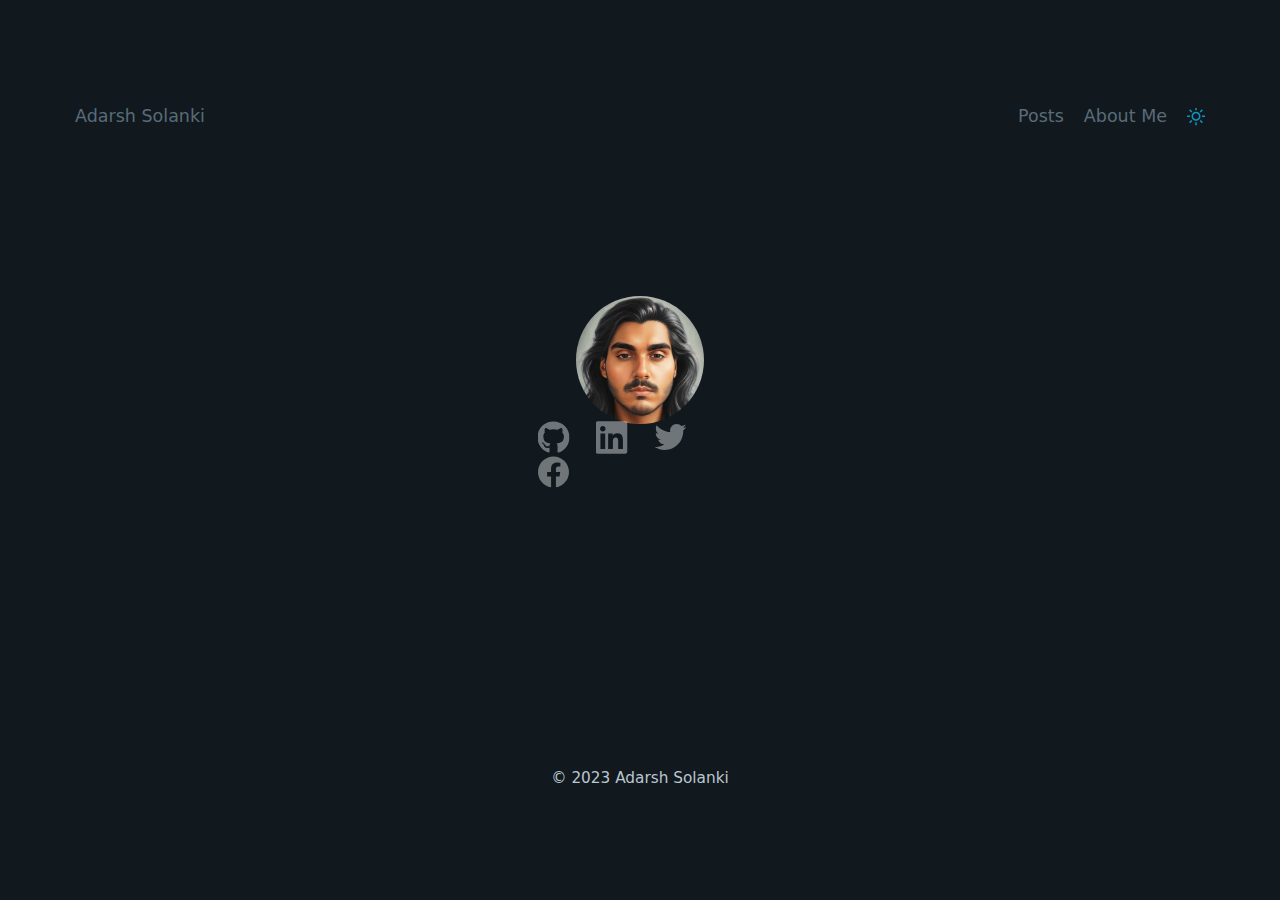
==== index.html @ aa7a4430 "fixed footer" ====
<!DOCTYPE html>
<html lang="en" data-theme="dark">

<head>
  <meta charset="utf-8">
  <meta name="viewport" content="width=device-width, initial-scale=1.0">
  <title>
    Adarsh's Homepage
  </title>
  <meta name="title" content="Adarsh's Homepage">
  <meta name="twitter:card" content="summary">
  </meta>
  <meta name="twitter:title" content="Adarsh's Homepage">
  </meta>
  <link rel="stylesheet" href="css/pico.min.css">

  <style>
    html,
    body {
      height: 100vh;
      margin: 0;
    }

    body > footer {
      position: sticky;
      top: 100vh;
      text-align: center;
    }

    .intro {
      position: absolute;
      top: 40%;
      left: 50%;
      width: 225px;
    }

    .cover {
      transition: transform 0.3s ease-in-out
    }

    .cover:hover {
      transform: translate(-50%, -45%);

    }

    .avatar img {
      width: 128px;
      height: auto;
      transform: translate(-50%, -50%);
      border-radius: 100%;
      border-style: none;
      overflow: clip;
    }

    .social-links {
      transform: translate(-50%, -100%);
      margin: 0 auto;
      border-style: none;
      overflow: clip;
    }

    .social-links a {
      text-decoration: none;
      padding: 10px;
      opacity: 0.4;
      transition: opacity 0.3s ease-in-out;
    }

    .social-links a:hover {
      opacity: 1;
    }
  </style>

</head>

<body>
  <main class="container">

    <!-- nav bar -->
    <nav>

      <ul>
        <li><a href="#" class="secondary"><small>Adarsh Solanki</small></a></li>
      </ul>

      <ul>
        <li><a href="posts.html" class="secondary"><small>Posts</small></a></li>
        <li><a href="#" class="secondary"><small>About Me</small></a></li>
        <li><a href="#" id="toggle-dark" data-tooltip="Toggle Dark"><svg width="18" height="18" viewBox="0 4 24 18"
              preserveAspectRatio="xMidYMid meet" xmlns="http://www.w3.org/2000/svg">
              <path fill-rule="evenodd" clip-rule="evenodd"
                d="M12 16C14.2091 16 16 14.2091 16 12C16 9.79086 14.2091 8 12 8C9.79086 8 8 9.79086 8 12C8 14.2091 9.79086 16 12 16ZM12 18C15.3137 18 18 15.3137 18 12C18 8.68629 15.3137 6 12 6C8.68629 6 6 8.68629 6 12C6 15.3137 8.68629 18 12 18Z"
                fill="currentColor" />
              <path fill-rule="evenodd" clip-rule="evenodd"
                d="M11 0H13V4.06189C12.6724 4.02104 12.3387 4 12 4C11.6613 4 11.3276 4.02104 11 4.06189V0ZM7.0943 5.68018L4.22173 2.80761L2.80752 4.22183L5.6801 7.09441C6.09071 6.56618 6.56608 6.0908 7.0943 5.68018ZM4.06189 11H0V13H4.06189C4.02104 12.6724 4 12.3387 4 12C4 11.6613 4.02104 11.3276 4.06189 11ZM5.6801 16.9056L2.80751 19.7782L4.22173 21.1924L7.0943 18.3198C6.56608 17.9092 6.09071 17.4338 5.6801 16.9056ZM11 19.9381V24H13V19.9381C12.6724 19.979 12.3387 20 12 20C11.6613 20 11.3276 19.979 11 19.9381ZM16.9056 18.3199L19.7781 21.1924L21.1923 19.7782L18.3198 16.9057C17.9092 17.4339 17.4338 17.9093 16.9056 18.3199ZM19.9381 13H24V11H19.9381C19.979 11.3276 20 11.6613 20 12C20 12.3387 19.979 12.6724 19.9381 13ZM18.3198 7.0943L21.1923 4.22183L19.7781 2.80762L16.9056 5.6801C17.4338 6.09071 17.9092 6.56608 18.3198 7.0943Z"
                fill="currentColor" />
            </svg></a></li>
      </ul>

    </nav>


    <div class="intro">
      <div class="avatar">
        <img class="cover" src="img/cover.jpg" alt="Avatar">
      </div>

      <!-- SOCIALS -->
      <div class="social-links">
        <a href="https://github.com/asolanki" target="_blank" rel="me noopener noreffer">
          <img src="img/github.svg" alt="GitHub" width="32" height="32">
        </a>

        <a href="https://linkedin.com/in/adarshsolanki" target="_blank" rel="me noopener noreffer">
          <img src="img/linkedin.svg" alt="LinkedIn" width="32" height="32">
        </a>


        <a href="https://twitter.com/adarshsolanki" target="_blank" rel="me noopener noreffer">
          <img src="img/twitter.svg" alt="Twitter" width="32" height="32">
        </a>

        <a href="https://facebook.com/adarsh.solanki" rel="me noopener noreffer" target="_blank">
          <img src="img/facebook.svg" alt="Facebook" width="32" height="32">
        </a>
      </div>

    </div>


  </main>

  <footer>
    <div class="container">
      <small>
        <p>© 2023 Adarsh Solanki</p>
      </small>
    </div>
  </footer>
</body>

<script>

  // toggle dark mode
  document.getElementById('toggle-dark').addEventListener('click', function () {
    var currentTheme = document.documentElement.getAttribute('data-theme');
    if (currentTheme === 'light') {
      document.documentElement.setAttribute('data-theme', 'dark');
    } else {
      document.documentElement.setAttribute('data-theme', 'light');
    }
  });

</script>

</html>
---- css/pico.min.css ----
@charset "UTF-8";/*!
 * Pico CSS v1.5.10 (https://picocss.com)
 * Copyright 2019-2023 - Licensed under MIT
 */:root{--font-family:system-ui,-apple-system,"Segoe UI","Roboto","Ubuntu","Cantarell","Noto Sans",sans-serif,"Apple Color Emoji","Segoe UI Emoji","Segoe UI Symbol","Noto Color Emoji";--line-height:1.5;--font-weight:400;--font-size:16px;--border-radius:0.25rem;--border-width:1px;--outline-width:3px;--spacing:1rem;--typography-spacing-vertical:1.5rem;--block-spacing-vertical:calc(var(--spacing) * 2);--block-spacing-horizontal:var(--spacing);--grid-spacing-vertical:0;--grid-spacing-horizontal:var(--spacing);--form-element-spacing-vertical:0.75rem;--form-element-spacing-horizontal:1rem;--nav-element-spacing-vertical:1rem;--nav-element-spacing-horizontal:0.5rem;--nav-link-spacing-vertical:0.5rem;--nav-link-spacing-horizontal:0.5rem;--form-label-font-weight:var(--font-weight);--transition:0.2s ease-in-out;--modal-overlay-backdrop-filter:blur(0.25rem)}@media (min-width:576px){:root{--font-size:17px}}@media (min-width:768px){:root{--font-size:18px}}@media (min-width:992px){:root{--font-size:19px}}@media (min-width:1200px){:root{--font-size:20px}}@media (min-width:576px){body>footer,body>header,body>main,section{--block-spacing-vertical:calc(var(--spacing) * 2.5)}}@media (min-width:768px){body>footer,body>header,body>main,section{--block-spacing-vertical:calc(var(--spacing) * 3)}}@media (min-width:992px){body>footer,body>header,body>main,section{--block-spacing-vertical:calc(var(--spacing) * 3.5)}}@media (min-width:1200px){body>footer,body>header,body>main,section{--block-spacing-vertical:calc(var(--spacing) * 4)}}@media (min-width:576px){article{--block-spacing-horizontal:calc(var(--spacing) * 1.25)}}@media (min-width:768px){article{--block-spacing-horizontal:calc(var(--spacing) * 1.5)}}@media (min-width:992px){article{--block-spacing-horizontal:calc(var(--spacing) * 1.75)}}@media (min-width:1200px){article{--block-spacing-horizontal:calc(var(--spacing) * 2)}}dialog>article{--block-spacing-vertical:calc(var(--spacing) * 2);--block-spacing-horizontal:var(--spacing)}@media (min-width:576px){dialog>article{--block-spacing-vertical:calc(var(--spacing) * 2.5);--block-spacing-horizontal:calc(var(--spacing) * 1.25)}}@media (min-width:768px){dialog>article{--block-spacing-vertical:calc(var(--spacing) * 3);--block-spacing-horizontal:calc(var(--spacing) * 1.5)}}a{--text-decoration:none}a.contrast,a.secondary{--text-decoration:underline}small{--font-size:0.875em}h1,h2,h3,h4,h5,h6{--font-weight:700}h1{--font-size:2rem;--typography-spacing-vertical:3rem}h2{--font-size:1.75rem;--typography-spacing-vertical:2.625rem}h3{--font-size:1.5rem;--typography-spacing-vertical:2.25rem}h4{--font-size:1.25rem;--typography-spacing-vertical:1.874rem}h5{--font-size:1.125rem;--typography-spacing-vertical:1.6875rem}[type=checkbox],[type=radio]{--border-width:2px}[type=checkbox][role=switch]{--border-width:3px}tfoot td,tfoot th,thead td,thead th{--border-width:3px}:not(thead,tfoot)>*>td{--font-size:0.875em}code,kbd,pre,samp{--font-family:"Menlo","Consolas","Roboto Mono","Ubuntu Monospace","Noto Mono","Oxygen Mono","Liberation Mono",monospace,"Apple Color Emoji","Segoe UI Emoji","Segoe UI Symbol","Noto Color Emoji"}kbd{--font-weight:bolder}:root:not([data-theme=dark]),[data-theme=light]{--background-color:#fff;--color:hsl(205, 20%, 32%);--h1-color:hsl(205, 30%, 15%);--h2-color:#24333e;--h3-color:hsl(205, 25%, 23%);--h4-color:#374956;--h5-color:hsl(205, 20%, 32%);--h6-color:#4d606d;--muted-color:hsl(205, 10%, 50%);--muted-border-color:hsl(205, 20%, 94%);--primary:hsl(195, 85%, 41%);--primary-hover:hsl(195, 90%, 32%);--primary-focus:rgba(16, 149, 193, 0.125);--primary-inverse:#fff;--secondary:hsl(205, 15%, 41%);--secondary-hover:hsl(205, 20%, 32%);--secondary-focus:rgba(89, 107, 120, 0.125);--secondary-inverse:#fff;--contrast:hsl(205, 30%, 15%);--contrast-hover:#000;--contrast-focus:rgba(89, 107, 120, 0.125);--contrast-inverse:#fff;--mark-background-color:#fff2ca;--mark-color:#543a26;--ins-color:#388e3c;--del-color:#c62828;--blockquote-border-color:var(--muted-border-color);--blockquote-footer-color:var(--muted-color);--button-box-shadow:0 0 0 rgba(0, 0, 0, 0);--button-hover-box-shadow:0 0 0 rgba(0, 0, 0, 0);--form-element-background-color:transparent;--form-element-border-color:hsl(205, 14%, 68%);--form-element-color:var(--color);--form-element-placeholder-color:var(--muted-color);--form-element-active-background-color:transparent;--form-element-active-border-color:var(--primary);--form-element-focus-color:var(--primary-focus);--form-element-disabled-background-color:hsl(205, 18%, 86%);--form-element-disabled-border-color:hsl(205, 14%, 68%);--form-element-disabled-opacity:0.5;--form-element-invalid-border-color:#c62828;--form-element-invalid-active-border-color:#d32f2f;--form-element-invalid-focus-color:rgba(211, 47, 47, 0.125);--form-element-valid-border-color:#388e3c;--form-element-valid-active-border-color:#43a047;--form-element-valid-focus-color:rgba(67, 160, 71, 0.125);--switch-background-color:hsl(205, 16%, 77%);--switch-color:var(--primary-inverse);--switch-checked-background-color:var(--primary);--range-border-color:hsl(205, 18%, 86%);--range-active-border-color:hsl(205, 16%, 77%);--range-thumb-border-color:var(--background-color);--range-thumb-color:var(--secondary);--range-thumb-hover-color:var(--secondary-hover);--range-thumb-active-color:var(--primary);--table-border-color:var(--muted-border-color);--table-row-stripped-background-color:#f6f8f9;--code-background-color:hsl(205, 20%, 94%);--code-color:var(--muted-color);--code-kbd-background-color:var(--contrast);--code-kbd-color:var(--contrast-inverse);--code-tag-color:hsl(330, 40%, 50%);--code-property-color:hsl(185, 40%, 40%);--code-value-color:hsl(40, 20%, 50%);--code-comment-color:hsl(205, 14%, 68%);--accordion-border-color:var(--muted-border-color);--accordion-close-summary-color:var(--color);--accordion-open-summary-color:var(--muted-color);--card-background-color:var(--background-color);--card-border-color:var(--muted-border-color);--card-box-shadow:0.0145rem 0.029rem 0.174rem rgba(27, 40, 50, 0.01698),0.0335rem 0.067rem 0.402rem rgba(27, 40, 50, 0.024),0.0625rem 0.125rem 0.75rem rgba(27, 40, 50, 0.03),0.1125rem 0.225rem 1.35rem rgba(27, 40, 50, 0.036),0.2085rem 0.417rem 2.502rem rgba(27, 40, 50, 0.04302),0.5rem 1rem 6rem rgba(27, 40, 50, 0.06),0 0 0 0.0625rem rgba(27, 40, 50, 0.015);--card-sectionning-background-color:#fbfbfc;--dropdown-background-color:#fbfbfc;--dropdown-border-color:#e1e6eb;--dropdown-box-shadow:var(--card-box-shadow);--dropdown-color:var(--color);--dropdown-hover-background-color:hsl(205, 20%, 94%);--modal-overlay-background-color:rgba(213, 220, 226, 0.7);--progress-background-color:hsl(205, 18%, 86%);--progress-color:var(--primary);--loading-spinner-opacity:0.5;--tooltip-background-color:var(--contrast);--tooltip-color:var(--contrast-inverse);--icon-checkbox:url("data:image/svg+xml,%3Csvg xmlns='http://www.w3.org/2000/svg' width='24' height='24' viewBox='0 0 24 24' fill='none' stroke='rgb(255, 255, 255)' stroke-width='4' stroke-linecap='round' stroke-linejoin='round'%3E%3Cpolyline points='20 6 9 17 4 12'%3E%3C/polyline%3E%3C/svg%3E");--icon-chevron:url("data:image/svg+xml,%3Csvg xmlns='http://www.w3.org/2000/svg' width='24' height='24' viewBox='0 0 24 24' fill='none' stroke='rgb(65, 84, 98)' stroke-width='2' stroke-linecap='round' stroke-linejoin='round'%3E%3Cpolyline points='6 9 12 15 18 9'%3E%3C/polyline%3E%3C/svg%3E");--icon-chevron-button:url("data:image/svg+xml,%3Csvg xmlns='http://www.w3.org/2000/svg' width='24' height='24' viewBox='0 0 24 24' fill='none' stroke='rgb(255, 255, 255)' stroke-width='2' stroke-linecap='round' stroke-linejoin='round'%3E%3Cpolyline points='6 9 12 15 18 9'%3E%3C/polyline%3E%3C/svg%3E");--icon-chevron-button-inverse:url("data:image/svg+xml,%3Csvg xmlns='http://www.w3.org/2000/svg' width='24' height='24' viewBox='0 0 24 24' fill='none' stroke='rgb(255, 255, 255)' stroke-width='2' stroke-linecap='round' stroke-linejoin='round'%3E%3Cpolyline points='6 9 12 15 18 9'%3E%3C/polyline%3E%3C/svg%3E");--icon-close:url("data:image/svg+xml,%3Csvg xmlns='http://www.w3.org/2000/svg' width='24' height='24' viewBox='0 0 24 24' fill='none' stroke='rgb(115, 130, 140)' stroke-width='4' stroke-linecap='round' stroke-linejoin='round'%3E%3Cline x1='18' y1='6' x2='6' y2='18'%3E%3C/line%3E%3Cline x1='6' y1='6' x2='18' y2='18'%3E%3C/line%3E%3C/svg%3E");--icon-date:url("data:image/svg+xml,%3Csvg xmlns='http://www.w3.org/2000/svg' width='24' height='24' viewBox='0 0 24 24' fill='none' stroke='rgb(65, 84, 98)' stroke-width='2' stroke-linecap='round' stroke-linejoin='round'%3E%3Crect x='3' y='4' width='18' height='18' rx='2' ry='2'%3E%3C/rect%3E%3Cline x1='16' y1='2' x2='16' y2='6'%3E%3C/line%3E%3Cline x1='8' y1='2' x2='8' y2='6'%3E%3C/line%3E%3Cline x1='3' y1='10' x2='21' y2='10'%3E%3C/line%3E%3C/svg%3E");--icon-invalid:url("data:image/svg+xml,%3Csvg xmlns='http://www.w3.org/2000/svg' width='24' height='24' viewBox='0 0 24 24' fill='none' stroke='rgb(198, 40, 40)' stroke-width='2' stroke-linecap='round' stroke-linejoin='round'%3E%3Ccircle cx='12' cy='12' r='10'%3E%3C/circle%3E%3Cline x1='12' y1='8' x2='12' y2='12'%3E%3C/line%3E%3Cline x1='12' y1='16' x2='12.01' y2='16'%3E%3C/line%3E%3C/svg%3E");--icon-minus:url("data:image/svg+xml,%3Csvg xmlns='http://www.w3.org/2000/svg' width='24' height='24' viewBox='0 0 24 24' fill='none' stroke='rgb(255, 255, 255)' stroke-width='4' stroke-linecap='round' stroke-linejoin='round'%3E%3Cline x1='5' y1='12' x2='19' y2='12'%3E%3C/line%3E%3C/svg%3E");--icon-search:url("data:image/svg+xml,%3Csvg xmlns='http://www.w3.org/2000/svg' width='24' height='24' viewBox='0 0 24 24' fill='none' stroke='rgb(65, 84, 98)' stroke-width='2' stroke-linecap='round' stroke-linejoin='round'%3E%3Ccircle cx='11' cy='11' r='8'%3E%3C/circle%3E%3Cline x1='21' y1='21' x2='16.65' y2='16.65'%3E%3C/line%3E%3C/svg%3E");--icon-time:url("data:image/svg+xml,%3Csvg xmlns='http://www.w3.org/2000/svg' width='24' height='24' viewBox='0 0 24 24' fill='none' stroke='rgb(65, 84, 98)' stroke-width='2' stroke-linecap='round' stroke-linejoin='round'%3E%3Ccircle cx='12' cy='12' r='10'%3E%3C/circle%3E%3Cpolyline points='12 6 12 12 16 14'%3E%3C/polyline%3E%3C/svg%3E");--icon-valid:url("data:image/svg+xml,%3Csvg xmlns='http://www.w3.org/2000/svg' width='24' height='24' viewBox='0 0 24 24' fill='none' stroke='rgb(56, 142, 60)' stroke-width='3' stroke-linecap='round' stroke-linejoin='round'%3E%3Cpolyline points='20 6 9 17 4 12'%3E%3C/polyline%3E%3C/svg%3E");color-scheme:light}@media only screen and (prefers-color-scheme:dark){:root:not([data-theme]){--background-color:#11191f;--color:hsl(205, 16%, 77%);--h1-color:hsl(205, 20%, 94%);--h2-color:#e1e6eb;--h3-color:hsl(205, 18%, 86%);--h4-color:#c8d1d8;--h5-color:hsl(205, 16%, 77%);--h6-color:#afbbc4;--muted-color:hsl(205, 10%, 50%);--muted-border-color:#1f2d38;--primary:hsl(195, 85%, 41%);--primary-hover:hsl(195, 80%, 50%);--primary-focus:rgba(16, 149, 193, 0.25);--primary-inverse:#fff;--secondary:hsl(205, 15%, 41%);--secondary-hover:hsl(205, 10%, 50%);--secondary-focus:rgba(115, 130, 140, 0.25);--secondary-inverse:#fff;--contrast:hsl(205, 20%, 94%);--contrast-hover:#fff;--contrast-focus:rgba(115, 130, 140, 0.25);--contrast-inverse:#000;--mark-background-color:#d1c284;--mark-color:#11191f;--ins-color:#388e3c;--del-color:#c62828;--blockquote-border-color:var(--muted-border-color);--blockquote-footer-color:var(--muted-color);--button-box-shadow:0 0 0 rgba(0, 0, 0, 0);--button-hover-box-shadow:0 0 0 rgba(0, 0, 0, 0);--form-element-background-color:#11191f;--form-element-border-color:#374956;--form-element-color:var(--color);--form-element-placeholder-color:var(--muted-color);--form-element-active-background-color:var(--form-element-background-color);--form-element-active-border-color:var(--primary);--form-element-focus-color:var(--primary-focus);--form-element-disabled-background-color:hsl(205, 25%, 23%);--form-element-disabled-border-color:hsl(205, 20%, 32%);--form-element-disabled-opacity:0.5;--form-element-invalid-border-color:#b71c1c;--form-element-invalid-active-border-color:#c62828;--form-element-invalid-focus-color:rgba(198, 40, 40, 0.25);--form-element-valid-border-color:#2e7d32;--form-element-valid-active-border-color:#388e3c;--form-element-valid-focus-color:rgba(56, 142, 60, 0.25);--switch-background-color:#374956;--switch-color:var(--primary-inverse);--switch-checked-background-color:var(--primary);--range-border-color:#24333e;--range-active-border-color:hsl(205, 25%, 23%);--range-thumb-border-color:var(--background-color);--range-thumb-color:var(--secondary);--range-thumb-hover-color:var(--secondary-hover);--range-thumb-active-color:var(--primary);--table-border-color:var(--muted-border-color);--table-row-stripped-background-color:rgba(115, 130, 140, 0.05);--code-background-color:#18232c;--code-color:var(--muted-color);--code-kbd-background-color:var(--contrast);--code-kbd-color:var(--contrast-inverse);--code-tag-color:hsl(330, 30%, 50%);--code-property-color:hsl(185, 30%, 50%);--code-value-color:hsl(40, 10%, 50%);--code-comment-color:#4d606d;--accordion-border-color:var(--muted-border-color);--accordion-active-summary-color:var(--primary);--accordion-close-summary-color:var(--color);--accordion-open-summary-color:var(--muted-color);--card-background-color:#141e26;--card-border-color:var(--card-background-color);--card-box-shadow:0.0145rem 0.029rem 0.174rem rgba(0, 0, 0, 0.01698),0.0335rem 0.067rem 0.402rem rgba(0, 0, 0, 0.024),0.0625rem 0.125rem 0.75rem rgba(0, 0, 0, 0.03),0.1125rem 0.225rem 1.35rem rgba(0, 0, 0, 0.036),0.2085rem 0.417rem 2.502rem rgba(0, 0, 0, 0.04302),0.5rem 1rem 6rem rgba(0, 0, 0, 0.06),0 0 0 0.0625rem rgba(0, 0, 0, 0.015);--card-sectionning-background-color:#18232c;--dropdown-background-color:hsl(205, 30%, 15%);--dropdown-border-color:#24333e;--dropdown-box-shadow:var(--card-box-shadow);--dropdown-color:var(--color);--dropdown-hover-background-color:rgba(36, 51, 62, 0.75);--modal-overlay-background-color:rgba(36, 51, 62, 0.8);--progress-background-color:#24333e;--progress-color:var(--primary);--loading-spinner-opacity:0.5;--tooltip-background-color:var(--contrast);--tooltip-color:var(--contrast-inverse);--icon-checkbox:url("data:image/svg+xml,%3Csvg xmlns='http://www.w3.org/2000/svg' width='24' height='24' viewBox='0 0 24 24' fill='none' stroke='rgb(255, 255, 255)' stroke-width='4' stroke-linecap='round' stroke-linejoin='round'%3E%3Cpolyline points='20 6 9 17 4 12'%3E%3C/polyline%3E%3C/svg%3E");--icon-chevron:url("data:image/svg+xml,%3Csvg xmlns='http://www.w3.org/2000/svg' width='24' height='24' viewBox='0 0 24 24' fill='none' stroke='rgb(162, 175, 185)' stroke-width='2' stroke-linecap='round' stroke-linejoin='round'%3E%3Cpolyline points='6 9 12 15 18 9'%3E%3C/polyline%3E%3C/svg%3E");--icon-chevron-button:url("data:image/svg+xml,%3Csvg xmlns='http://www.w3.org/2000/svg' width='24' height='24' viewBox='0 0 24 24' fill='none' stroke='rgb(255, 255, 255)' stroke-width='2' stroke-linecap='round' stroke-linejoin='round'%3E%3Cpolyline points='6 9 12 15 18 9'%3E%3C/polyline%3E%3C/svg%3E");--icon-chevron-button-inverse:url("data:image/svg+xml,%3Csvg xmlns='http://www.w3.org/2000/svg' width='24' height='24' viewBox='0 0 24 24' fill='none' stroke='rgb(0, 0, 0)' stroke-width='2' stroke-linecap='round' stroke-linejoin='round'%3E%3Cpolyline points='6 9 12 15 18 9'%3E%3C/polyline%3E%3C/svg%3E");--icon-close:url("data:image/svg+xml,%3Csvg xmlns='http://www.w3.org/2000/svg' width='24' height='24' viewBox='0 0 24 24' fill='none' stroke='rgb(115, 130, 140)' stroke-width='4' stroke-linecap='round' stroke-linejoin='round'%3E%3Cline x1='18' y1='6' x2='6' y2='18'%3E%3C/line%3E%3Cline x1='6' y1='6' x2='18' y2='18'%3E%3C/line%3E%3C/svg%3E");--icon-date:url("data:image/svg+xml,%3Csvg xmlns='http://www.w3.org/2000/svg' width='24' height='24' viewBox='0 0 24 24' fill='none' stroke='rgb(162, 175, 185)' stroke-width='2' stroke-linecap='round' stroke-linejoin='round'%3E%3Crect x='3' y='4' width='18' height='18' rx='2' ry='2'%3E%3C/rect%3E%3Cline x1='16' y1='2' x2='16' y2='6'%3E%3C/line%3E%3Cline x1='8' y1='2' x2='8' y2='6'%3E%3C/line%3E%3Cline x1='3' y1='10' x2='21' y2='10'%3E%3C/line%3E%3C/svg%3E");--icon-invalid:url("data:image/svg+xml,%3Csvg xmlns='http://www.w3.org/2000/svg' width='24' height='24' viewBox='0 0 24 24' fill='none' stroke='rgb(183, 28, 28)' stroke-width='2' stroke-linecap='round' stroke-linejoin='round'%3E%3Ccircle cx='12' cy='12' r='10'%3E%3C/circle%3E%3Cline x1='12' y1='8' x2='12' y2='12'%3E%3C/line%3E%3Cline x1='12' y1='16' x2='12.01' y2='16'%3E%3C/line%3E%3C/svg%3E");--icon-minus:url("data:image/svg+xml,%3Csvg xmlns='http://www.w3.org/2000/svg' width='24' height='24' viewBox='0 0 24 24' fill='none' stroke='rgb(255, 255, 255)' stroke-width='4' stroke-linecap='round' stroke-linejoin='round'%3E%3Cline x1='5' y1='12' x2='19' y2='12'%3E%3C/line%3E%3C/svg%3E");--icon-search:url("data:image/svg+xml,%3Csvg xmlns='http://www.w3.org/2000/svg' width='24' height='24' viewBox='0 0 24 24' fill='none' stroke='rgb(162, 175, 185)' stroke-width='2' stroke-linecap='round' stroke-linejoin='round'%3E%3Ccircle cx='11' cy='11' r='8'%3E%3C/circle%3E%3Cline x1='21' y1='21' x2='16.65' y2='16.65'%3E%3C/line%3E%3C/svg%3E");--icon-time:url("data:image/svg+xml,%3Csvg xmlns='http://www.w3.org/2000/svg' width='24' height='24' viewBox='0 0 24 24' fill='none' stroke='rgb(162, 175, 185)' stroke-width='2' stroke-linecap='round' stroke-linejoin='round'%3E%3Ccircle cx='12' cy='12' r='10'%3E%3C/circle%3E%3Cpolyline points='12 6 12 12 16 14'%3E%3C/polyline%3E%3C/svg%3E");--icon-valid:url("data:image/svg+xml,%3Csvg xmlns='http://www.w3.org/2000/svg' width='24' height='24' viewBox='0 0 24 24' fill='none' stroke='rgb(46, 125, 50)' stroke-width='3' stroke-linecap='round' stroke-linejoin='round'%3E%3Cpolyline points='20 6 9 17 4 12'%3E%3C/polyline%3E%3C/svg%3E");color-scheme:dark}}[data-theme=dark]{--background-color:#11191f;--color:hsl(205, 16%, 77%);--h1-color:hsl(205, 20%, 94%);--h2-color:#e1e6eb;--h3-color:hsl(205, 18%, 86%);--h4-color:#c8d1d8;--h5-color:hsl(205, 16%, 77%);--h6-color:#afbbc4;--muted-color:hsl(205, 10%, 50%);--muted-border-color:#1f2d38;--primary:hsl(195, 85%, 41%);--primary-hover:hsl(195, 80%, 50%);--primary-focus:rgba(16, 149, 193, 0.25);--primary-inverse:#fff;--secondary:hsl(205, 15%, 41%);--secondary-hover:hsl(205, 10%, 50%);--secondary-focus:rgba(115, 130, 140, 0.25);--secondary-inverse:#fff;--contrast:hsl(205, 20%, 94%);--contrast-hover:#fff;--contrast-focus:rgba(115, 130, 140, 0.25);--contrast-inverse:#000;--mark-background-color:#d1c284;--mark-color:#11191f;--ins-color:#388e3c;--del-color:#c62828;--blockquote-border-color:var(--muted-border-color);--blockquote-footer-color:var(--muted-color);--button-box-shadow:0 0 0 rgba(0, 0, 0, 0);--button-hover-box-shadow:0 0 0 rgba(0, 0, 0, 0);--form-element-background-color:#11191f;--form-element-border-color:#374956;--form-element-color:var(--color);--form-element-placeholder-color:var(--muted-color);--form-element-active-background-color:var(--form-element-background-color);--form-element-active-border-color:var(--primary);--form-element-focus-color:var(--primary-focus);--form-element-disabled-background-color:hsl(205, 25%, 23%);--form-element-disabled-border-color:hsl(205, 20%, 32%);--form-element-disabled-opacity:0.5;--form-element-invalid-border-color:#b71c1c;--form-element-invalid-active-border-color:#c62828;--form-element-invalid-focus-color:rgba(198, 40, 40, 0.25);--form-element-valid-border-color:#2e7d32;--form-element-valid-active-border-color:#388e3c;--form-element-valid-focus-color:rgba(56, 142, 60, 0.25);--switch-background-color:#374956;--switch-color:var(--primary-inverse);--switch-checked-background-color:var(--primary);--range-border-color:#24333e;--range-active-border-color:hsl(205, 25%, 23%);--range-thumb-border-color:var(--background-color);--range-thumb-color:var(--secondary);--range-thumb-hover-color:var(--secondary-hover);--range-thumb-active-color:var(--primary);--table-border-color:var(--muted-border-color);--table-row-stripped-background-color:rgba(115, 130, 140, 0.05);--code-background-color:#18232c;--code-color:var(--muted-color);--code-kbd-background-color:var(--contrast);--code-kbd-color:var(--contrast-inverse);--code-tag-color:hsl(330, 30%, 50%);--code-property-color:hsl(185, 30%, 50%);--code-value-color:hsl(40, 10%, 50%);--code-comment-color:#4d606d;--accordion-border-color:var(--muted-border-color);--accordion-active-summary-color:var(--primary);--accordion-close-summary-color:var(--color);--accordion-open-summary-color:var(--muted-color);--card-background-color:#141e26;--card-border-color:var(--card-background-color);--card-box-shadow:0.0145rem 0.029rem 0.174rem rgba(0, 0, 0, 0.01698),0.0335rem 0.067rem 0.402rem rgba(0, 0, 0, 0.024),0.0625rem 0.125rem 0.75rem rgba(0, 0, 0, 0.03),0.1125rem 0.225rem 1.35rem rgba(0, 0, 0, 0.036),0.2085rem 0.417rem 2.502rem rgba(0, 0, 0, 0.04302),0.5rem 1rem 6rem rgba(0, 0, 0, 0.06),0 0 0 0.0625rem rgba(0, 0, 0, 0.015);--card-sectionning-background-color:#18232c;--dropdown-background-color:hsl(205, 30%, 15%);--dropdown-border-color:#24333e;--dropdown-box-shadow:var(--card-box-shadow);--dropdown-color:var(--color);--dropdown-hover-background-color:rgba(36, 51, 62, 0.75);--modal-overlay-background-color:rgba(36, 51, 62, 0.8);--progress-background-color:#24333e;--progress-color:var(--primary);--loading-spinner-opacity:0.5;--tooltip-background-color:var(--contrast);--tooltip-color:var(--contrast-inverse);--icon-checkbox:url("data:image/svg+xml,%3Csvg xmlns='http://www.w3.org/2000/svg' width='24' height='24' viewBox='0 0 24 24' fill='none' stroke='rgb(255, 255, 255)' stroke-width='4' stroke-linecap='round' stroke-linejoin='round'%3E%3Cpolyline points='20 6 9 17 4 12'%3E%3C/polyline%3E%3C/svg%3E");--icon-chevron:url("data:image/svg+xml,%3Csvg xmlns='http://www.w3.org/2000/svg' width='24' height='24' viewBox='0 0 24 24' fill='none' stroke='rgb(162, 175, 185)' stroke-width='2' stroke-linecap='round' stroke-linejoin='round'%3E%3Cpolyline points='6 9 12 15 18 9'%3E%3C/polyline%3E%3C/svg%3E");--icon-chevron-button:url("data:image/svg+xml,%3Csvg xmlns='http://www.w3.org/2000/svg' width='24' height='24' viewBox='0 0 24 24' fill='none' stroke='rgb(255, 255, 255)' stroke-width='2' stroke-linecap='round' stroke-linejoin='round'%3E%3Cpolyline points='6 9 12 15 18 9'%3E%3C/polyline%3E%3C/svg%3E");--icon-chevron-button-inverse:url("data:image/svg+xml,%3Csvg xmlns='http://www.w3.org/2000/svg' width='24' height='24' viewBox='0 0 24 24' fill='none' stroke='rgb(0, 0, 0)' stroke-width='2' stroke-linecap='round' stroke-linejoin='round'%3E%3Cpolyline points='6 9 12 15 18 9'%3E%3C/polyline%3E%3C/svg%3E");--icon-close:url("data:image/svg+xml,%3Csvg xmlns='http://www.w3.org/2000/svg' width='24' height='24' viewBox='0 0 24 24' fill='none' stroke='rgb(115, 130, 140)' stroke-width='4' stroke-linecap='round' stroke-linejoin='round'%3E%3Cline x1='18' y1='6' x2='6' y2='18'%3E%3C/line%3E%3Cline x1='6' y1='6' x2='18' y2='18'%3E%3C/line%3E%3C/svg%3E");--icon-date:url("data:image/svg+xml,%3Csvg xmlns='http://www.w3.org/2000/svg' width='24' height='24' viewBox='0 0 24 24' fill='none' stroke='rgb(162, 175, 185)' stroke-width='2' stroke-linecap='round' stroke-linejoin='round'%3E%3Crect x='3' y='4' width='18' height='18' rx='2' ry='2'%3E%3C/rect%3E%3Cline x1='16' y1='2' x2='16' y2='6'%3E%3C/line%3E%3Cline x1='8' y1='2' x2='8' y2='6'%3E%3C/line%3E%3Cline x1='3' y1='10' x2='21' y2='10'%3E%3C/line%3E%3C/svg%3E");--icon-invalid:url("data:image/svg+xml,%3Csvg xmlns='http://www.w3.org/2000/svg' width='24' height='24' viewBox='0 0 24 24' fill='none' stroke='rgb(183, 28, 28)' stroke-width='2' stroke-linecap='round' stroke-linejoin='round'%3E%3Ccircle cx='12' cy='12' r='10'%3E%3C/circle%3E%3Cline x1='12' y1='8' x2='12' y2='12'%3E%3C/line%3E%3Cline x1='12' y1='16' x2='12.01' y2='16'%3E%3C/line%3E%3C/svg%3E");--icon-minus:url("data:image/svg+xml,%3Csvg xmlns='http://www.w3.org/2000/svg' width='24' height='24' viewBox='0 0 24 24' fill='none' stroke='rgb(255, 255, 255)' stroke-width='4' stroke-linecap='round' stroke-linejoin='round'%3E%3Cline x1='5' y1='12' x2='19' y2='12'%3E%3C/line%3E%3C/svg%3E");--icon-search:url("data:image/svg+xml,%3Csvg xmlns='http://www.w3.org/2000/svg' width='24' height='24' viewBox='0 0 24 24' fill='none' stroke='rgb(162, 175, 185)' stroke-width='2' stroke-linecap='round' stroke-linejoin='round'%3E%3Ccircle cx='11' cy='11' r='8'%3E%3C/circle%3E%3Cline x1='21' y1='21' x2='16.65' y2='16.65'%3E%3C/line%3E%3C/svg%3E");--icon-time:url("data:image/svg+xml,%3Csvg xmlns='http://www.w3.org/2000/svg' width='24' height='24' viewBox='0 0 24 24' fill='none' stroke='rgb(162, 175, 185)' stroke-width='2' stroke-linecap='round' stroke-linejoin='round'%3E%3Ccircle cx='12' cy='12' r='10'%3E%3C/circle%3E%3Cpolyline points='12 6 12 12 16 14'%3E%3C/polyline%3E%3C/svg%3E");--icon-valid:url("data:image/svg+xml,%3Csvg xmlns='http://www.w3.org/2000/svg' width='24' height='24' viewBox='0 0 24 24' fill='none' stroke='rgb(46, 125, 50)' stroke-width='3' stroke-linecap='round' stroke-linejoin='round'%3E%3Cpolyline points='20 6 9 17 4 12'%3E%3C/polyline%3E%3C/svg%3E");color-scheme:dark}[type=checkbox],[type=radio],[type=range],progress{accent-color:var(--primary)}*,::after,::before{box-sizing:border-box;background-repeat:no-repeat}::after,::before{text-decoration:inherit;vertical-align:inherit}:where(:root){-webkit-tap-highlight-color:transparent;-webkit-text-size-adjust:100%;-moz-text-size-adjust:100%;text-size-adjust:100%;background-color:var(--background-color);color:var(--color);font-weight:var(--font-weight);font-size:var(--font-size);line-height:var(--line-height);font-family:var(--font-family);text-rendering:optimizeLegibility;overflow-wrap:break-word;cursor:default;-moz-tab-size:4;-o-tab-size:4;tab-size:4}main{display:block}body{width:100%;margin:0}body>footer,body>header,body>main{width:100%;margin-right:auto;margin-left:auto;padding:var(--block-spacing-vertical) 0}.container,.container-fluid{width:100%;margin-right:auto;margin-left:auto;padding-right:var(--spacing);padding-left:var(--spacing)}@media (min-width:576px){.container{max-width:510px;padding-right:0;padding-left:0}}@media (min-width:768px){.container{max-width:700px}}@media (min-width:992px){.container{max-width:920px}}@media (min-width:1200px){.container{max-width:1130px}}section{margin-bottom:var(--block-spacing-vertical)}.grid{grid-column-gap:var(--grid-spacing-horizontal);grid-row-gap:var(--grid-spacing-vertical);display:grid;grid-template-columns:1fr;margin:0}@media (min-width:992px){.grid{grid-template-columns:repeat(auto-fit,minmax(0%,1fr))}}.grid>*{min-width:0}figure{display:block;margin:0;padding:0;overflow-x:auto}figure figcaption{padding:calc(var(--spacing) * .5) 0;color:var(--muted-color)}b,strong{font-weight:bolder}sub,sup{position:relative;font-size:.75em;line-height:0;vertical-align:baseline}sub{bottom:-.25em}sup{top:-.5em}address,blockquote,dl,figure,form,ol,p,pre,table,ul{margin-top:0;margin-bottom:var(--typography-spacing-vertical);color:var(--color);font-style:normal;font-weight:var(--font-weight);font-size:var(--font-size)}[role=link],a{--color:var(--primary);--background-color:transparent;outline:0;background-color:var(--background-color);color:var(--color);-webkit-text-decoration:var(--text-decoration);text-decoration:var(--text-decoration);transition:background-color var(--transition),color var(--transition),box-shadow var(--transition),-webkit-text-decoration var(--transition);transition:background-color var(--transition),color var(--transition),text-decoration var(--transition),box-shadow var(--transition);transition:background-color var(--transition),color var(--transition),text-decoration var(--transition),box-shadow var(--transition),-webkit-text-decoration var(--transition)}[role=link]:is([aria-current],:hover,:active,:focus),a:is([aria-current],:hover,:active,:focus){--color:var(--primary-hover);--text-decoration:underline}[role=link]:focus,a:focus{--background-color:var(--primary-focus)}[role=link].secondary,a.secondary{--color:var(--secondary)}[role=link].secondary:is([aria-current],:hover,:active,:focus),a.secondary:is([aria-current],:hover,:active,:focus){--color:var(--secondary-hover)}[role=link].secondary:focus,a.secondary:focus{--background-color:var(--secondary-focus)}[role=link].contrast,a.contrast{--color:var(--contrast)}[role=link].contrast:is([aria-current],:hover,:active,:focus),a.contrast:is([aria-current],:hover,:active,:focus){--color:var(--contrast-hover)}[role=link].contrast:focus,a.contrast:focus{--background-color:var(--contrast-focus)}h1,h2,h3,h4,h5,h6{margin-top:0;margin-bottom:var(--typography-spacing-vertical);color:var(--color);font-weight:var(--font-weight);font-size:var(--font-size);font-family:var(--font-family)}h1{--color:var(--h1-color)}h2{--color:var(--h2-color)}h3{--color:var(--h3-color)}h4{--color:var(--h4-color)}h5{--color:var(--h5-color)}h6{--color:var(--h6-color)}:where(address,blockquote,dl,figure,form,ol,p,pre,table,ul)~:is(h1,h2,h3,h4,h5,h6){margin-top:var(--typography-spacing-vertical)}.headings,hgroup{margin-bottom:var(--typography-spacing-vertical)}.headings>*,hgroup>*{margin-bottom:0}.headings>:last-child,hgroup>:last-child{--color:var(--muted-color);--font-weight:unset;font-size:1rem;font-family:unset}p{margin-bottom:var(--typography-spacing-vertical)}small{font-size:var(--font-size)}:where(dl,ol,ul){padding-right:0;padding-left:var(--spacing);-webkit-padding-start:var(--spacing);padding-inline-start:var(--spacing);-webkit-padding-end:0;padding-inline-end:0}:where(dl,ol,ul) li{margin-bottom:calc(var(--typography-spacing-vertical) * .25)}:where(dl,ol,ul) :is(dl,ol,ul){margin:0;margin-top:calc(var(--typography-spacing-vertical) * .25)}ul li{list-style:square}mark{padding:.125rem .25rem;background-color:var(--mark-background-color);color:var(--mark-color);vertical-align:baseline}blockquote{display:block;margin:var(--typography-spacing-vertical) 0;padding:var(--spacing);border-right:none;border-left:.25rem solid var(--blockquote-border-color);-webkit-border-start:0.25rem solid var(--blockquote-border-color);border-inline-start:0.25rem solid var(--blockquote-border-color);-webkit-border-end:none;border-inline-end:none}blockquote footer{margin-top:calc(var(--typography-spacing-vertical) * .5);color:var(--blockquote-footer-color)}abbr[title]{border-bottom:1px dotted;text-decoration:none;cursor:help}ins{color:var(--ins-color);text-decoration:none}del{color:var(--del-color)}::-moz-selection{background-color:var(--primary-focus)}::selection{background-color:var(--primary-focus)}:where(audio,canvas,iframe,img,svg,video){vertical-align:middle}audio,video{display:inline-block}audio:not([controls]){display:none;height:0}:where(iframe){border-style:none}img{max-width:100%;height:auto;border-style:none}:where(svg:not([fill])){fill:currentColor}svg:not(:root){overflow:hidden}button{margin:0;overflow:visible;font-family:inherit;text-transform:none}[type=button],[type=reset],[type=submit],button{-webkit-appearance:button}button{display:block;width:100%;margin-bottom:var(--spacing)}[role=button]{display:inline-block;text-decoration:none}[role=button],button,input[type=button],input[type=reset],input[type=submit]{--background-color:var(--primary);--border-color:var(--primary);--color:var(--primary-inverse);--box-shadow:var(--button-box-shadow, 0 0 0 rgba(0, 0, 0, 0));padding:var(--form-element-spacing-vertical) var(--form-element-spacing-horizontal);border:var(--border-width) solid var(--border-color);border-radius:var(--border-radius);outline:0;background-color:var(--background-color);box-shadow:var(--box-shadow);color:var(--color);font-weight:var(--font-weight);font-size:1rem;line-height:var(--line-height);text-align:center;cursor:pointer;transition:background-color var(--transition),border-color var(--transition),color var(--transition),box-shadow var(--transition)}[role=button]:is([aria-current],:hover,:active,:focus),button:is([aria-current],:hover,:active,:focus),input[type=button]:is([aria-current],:hover,:active,:focus),input[type=reset]:is([aria-current],:hover,:active,:focus),input[type=submit]:is([aria-current],:hover,:active,:focus){--background-color:var(--primary-hover);--border-color:var(--primary-hover);--box-shadow:var(--button-hover-box-shadow, 0 0 0 rgba(0, 0, 0, 0));--color:var(--primary-inverse)}[role=button]:focus,button:focus,input[type=button]:focus,input[type=reset]:focus,input[type=submit]:focus{--box-shadow:var(--button-hover-box-shadow, 0 0 0 rgba(0, 0, 0, 0)),0 0 0 var(--outline-width) var(--primary-focus)}:is(button,input[type=submit],input[type=button],[role=button]).secondary,input[type=reset]{--background-color:var(--secondary);--border-color:var(--secondary);--color:var(--secondary-inverse);cursor:pointer}:is(button,input[type=submit],input[type=button],[role=button]).secondary:is([aria-current],:hover,:active,:focus),input[type=reset]:is([aria-current],:hover,:active,:focus){--background-color:var(--secondary-hover);--border-color:var(--secondary-hover);--color:var(--secondary-inverse)}:is(button,input[type=submit],input[type=button],[role=button]).secondary:focus,input[type=reset]:focus{--box-shadow:var(--button-hover-box-shadow, 0 0 0 rgba(0, 0, 0, 0)),0 0 0 var(--outline-width) var(--secondary-focus)}:is(button,input[type=submit],input[type=button],[role=button]).contrast{--background-color:var(--contrast);--border-color:var(--contrast);--color:var(--contrast-inverse)}:is(button,input[type=submit],input[type=button],[role=button]).contrast:is([aria-current],:hover,:active,:focus){--background-color:var(--contrast-hover);--border-color:var(--contrast-hover);--color:var(--contrast-inverse)}:is(button,input[type=submit],input[type=button],[role=button]).contrast:focus{--box-shadow:var(--button-hover-box-shadow, 0 0 0 rgba(0, 0, 0, 0)),0 0 0 var(--outline-width) var(--contrast-focus)}:is(button,input[type=submit],input[type=button],[role=button]).outline,input[type=reset].outline{--background-color:transparent;--color:var(--primary)}:is(button,input[type=submit],input[type=button],[role=button]).outline:is([aria-current],:hover,:active,:focus),input[type=reset].outline:is([aria-current],:hover,:active,:focus){--background-color:transparent;--color:var(--primary-hover)}:is(button,input[type=submit],input[type=button],[role=button]).outline.secondary,input[type=reset].outline{--color:var(--secondary)}:is(button,input[type=submit],input[type=button],[role=button]).outline.secondary:is([aria-current],:hover,:active,:focus),input[type=reset].outline:is([aria-current],:hover,:active,:focus){--color:var(--secondary-hover)}:is(button,input[type=submit],input[type=button],[role=button]).outline.contrast{--color:var(--contrast)}:is(button,input[type=submit],input[type=button],[role=button]).outline.contrast:is([aria-current],:hover,:active,:focus){--color:var(--contrast-hover)}:where(button,[type=submit],[type=button],[type=reset],[role=button])[disabled],:where(fieldset[disabled]) :is(button,[type=submit],[type=button],[type=reset],[role=button]),a[role=button]:not([href]){opacity:.5;pointer-events:none}input,optgroup,select,textarea{margin:0;font-size:1rem;line-height:var(--line-height);font-family:inherit;letter-spacing:inherit}input{overflow:visible}select{text-transform:none}legend{max-width:100%;padding:0;color:inherit;white-space:normal}textarea{overflow:auto}[type=checkbox],[type=radio]{padding:0}::-webkit-inner-spin-button,::-webkit-outer-spin-button{height:auto}[type=search]{-webkit-appearance:textfield;outline-offset:-2px}[type=search]::-webkit-search-decoration{-webkit-appearance:none}::-webkit-file-upload-button{-webkit-appearance:button;font:inherit}::-moz-focus-inner{padding:0;border-style:none}:-moz-focusring{outline:0}:-moz-ui-invalid{box-shadow:none}::-ms-expand{display:none}[type=file],[type=range]{padding:0;border-width:0}input:not([type=checkbox],[type=radio],[type=range]){height:calc(1rem * var(--line-height) + var(--form-element-spacing-vertical) * 2 + var(--border-width) * 2)}fieldset{margin:0;margin-bottom:var(--spacing);padding:0;border:0}fieldset legend,label{display:block;margin-bottom:calc(var(--spacing) * .25);font-weight:var(--form-label-font-weight,var(--font-weight))}input:not([type=checkbox],[type=radio]),select,textarea{width:100%}input:not([type=checkbox],[type=radio],[type=range],[type=file]),select,textarea{-webkit-appearance:none;-moz-appearance:none;appearance:none;padding:var(--form-element-spacing-vertical) var(--form-element-spacing-horizontal)}input,select,textarea{--background-color:var(--form-element-background-color);--border-color:var(--form-element-border-color);--color:var(--form-element-color);--box-shadow:none;border:var(--border-width) solid var(--border-color);border-radius:var(--border-radius);outline:0;background-color:var(--background-color);box-shadow:var(--box-shadow);color:var(--color);font-weight:var(--font-weight);transition:background-color var(--transition),border-color var(--transition),color var(--transition),box-shadow var(--transition)}:where(select,textarea):is(:active,:focus),input:not([type=submit],[type=button],[type=reset],[type=checkbox],[type=radio],[readonly]):is(:active,:focus){--background-color:var(--form-element-active-background-color)}:where(select,textarea):is(:active,:focus),input:not([type=submit],[type=button],[type=reset],[role=switch],[readonly]):is(:active,:focus){--border-color:var(--form-element-active-border-color)}input:not([type=submit],[type=button],[type=reset],[type=range],[type=file],[readonly]):focus,select:focus,textarea:focus{--box-shadow:0 0 0 var(--outline-width) var(--form-element-focus-color)}:where(fieldset[disabled]) :is(input:not([type=submit],[type=button],[type=reset]),select,textarea),input:not([type=submit],[type=button],[type=reset])[disabled],select[disabled],textarea[disabled]{--background-color:var(--form-element-disabled-background-color);--border-color:var(--form-element-disabled-border-color);opacity:var(--form-element-disabled-opacity);pointer-events:none}:where(input,select,textarea):not([type=checkbox],[type=radio],[type=date],[type=datetime-local],[type=month],[type=time],[type=week])[aria-invalid]{padding-right:calc(var(--form-element-spacing-horizontal) + 1.5rem)!important;padding-left:var(--form-element-spacing-horizontal);-webkit-padding-start:var(--form-element-spacing-horizontal)!important;padding-inline-start:var(--form-element-spacing-horizontal)!important;-webkit-padding-end:calc(var(--form-element-spacing-horizontal) + 1.5rem)!important;padding-inline-end:calc(var(--form-element-spacing-horizontal) + 1.5rem)!important;background-position:center right .75rem;background-size:1rem auto;background-repeat:no-repeat}:where(input,select,textarea):not([type=checkbox],[type=radio],[type=date],[type=datetime-local],[type=month],[type=time],[type=week])[aria-invalid=false]{background-image:var(--icon-valid)}:where(input,select,textarea):not([type=checkbox],[type=radio],[type=date],[type=datetime-local],[type=month],[type=time],[type=week])[aria-invalid=true]{background-image:var(--icon-invalid)}:where(input,select,textarea)[aria-invalid=false]{--border-color:var(--form-element-valid-border-color)}:where(input,select,textarea)[aria-invalid=false]:is(:active,:focus){--border-color:var(--form-element-valid-active-border-color)!important;--box-shadow:0 0 0 var(--outline-width) var(--form-element-valid-focus-color)!important}:where(input,select,textarea)[aria-invalid=true]{--border-color:var(--form-element-invalid-border-color)}:where(input,select,textarea)[aria-invalid=true]:is(:active,:focus){--border-color:var(--form-element-invalid-active-border-color)!important;--box-shadow:0 0 0 var(--outline-width) var(--form-element-invalid-focus-color)!important}[dir=rtl] :where(input,select,textarea):not([type=checkbox],[type=radio]):is([aria-invalid],[aria-invalid=true],[aria-invalid=false]){background-position:center left .75rem}input::-webkit-input-placeholder,input::placeholder,select:invalid,textarea::-webkit-input-placeholder,textarea::placeholder{color:var(--form-element-placeholder-color);opacity:1}input:not([type=checkbox],[type=radio]),select,textarea{margin-bottom:var(--spacing)}select::-ms-expand{border:0;background-color:transparent}select:not([multiple],[size]){padding-right:calc(var(--form-element-spacing-horizontal) + 1.5rem);padding-left:var(--form-element-spacing-horizontal);-webkit-padding-start:var(--form-element-spacing-horizontal);padding-inline-start:var(--form-element-spacing-horizontal);-webkit-padding-end:calc(var(--form-element-spacing-horizontal) + 1.5rem);padding-inline-end:calc(var(--form-element-spacing-horizontal) + 1.5rem);background-image:var(--icon-chevron);background-position:center right .75rem;background-size:1rem auto;background-repeat:no-repeat}[dir=rtl] select:not([multiple],[size]){background-position:center left .75rem}:where(input,select,textarea,.grid)+small{display:block;width:100%;margin-top:calc(var(--spacing) * -.75);margin-bottom:var(--spacing);color:var(--muted-color)}label>:where(input,select,textarea){margin-top:calc(var(--spacing) * .25)}[type=checkbox],[type=radio]{-webkit-appearance:none;-moz-appearance:none;appearance:none;width:1.25em;height:1.25em;margin-top:-.125em;margin-right:.375em;margin-left:0;-webkit-margin-start:0;margin-inline-start:0;-webkit-margin-end:.375em;margin-inline-end:.375em;border-width:var(--border-width);font-size:inherit;vertical-align:middle;cursor:pointer}[type=checkbox]::-ms-check,[type=radio]::-ms-check{display:none}[type=checkbox]:checked,[type=checkbox]:checked:active,[type=checkbox]:checked:focus,[type=radio]:checked,[type=radio]:checked:active,[type=radio]:checked:focus{--background-color:var(--primary);--border-color:var(--primary);background-image:var(--icon-checkbox);background-position:center;background-size:.75em auto;background-repeat:no-repeat}[type=checkbox]~label,[type=radio]~label{display:inline-block;margin-right:.375em;margin-bottom:0;cursor:pointer}[type=checkbox]:indeterminate{--background-color:var(--primary);--border-color:var(--primary);background-image:var(--icon-minus);background-position:center;background-size:.75em auto;background-repeat:no-repeat}[type=radio]{border-radius:50%}[type=radio]:checked,[type=radio]:checked:active,[type=radio]:checked:focus{--background-color:var(--primary-inverse);border-width:.35em;background-image:none}[type=checkbox][role=switch]{--background-color:var(--switch-background-color);--border-color:var(--switch-background-color);--color:var(--switch-color);width:2.25em;height:1.25em;border:var(--border-width) solid var(--border-color);border-radius:1.25em;background-color:var(--background-color);line-height:1.25em}[type=checkbox][role=switch]:focus{--background-color:var(--switch-background-color);--border-color:var(--switch-background-color)}[type=checkbox][role=switch]:checked{--background-color:var(--switch-checked-background-color);--border-color:var(--switch-checked-background-color)}[type=checkbox][role=switch]:before{display:block;width:calc(1.25em - (var(--border-width) * 2));height:100%;border-radius:50%;background-color:var(--color);content:"";transition:margin .1s ease-in-out}[type=checkbox][role=switch]:checked{background-image:none}[type=checkbox][role=switch]:checked::before{margin-left:calc(1.125em - var(--border-width));-webkit-margin-start:calc(1.125em - var(--border-width));margin-inline-start:calc(1.125em - var(--border-width))}[type=checkbox]:checked[aria-invalid=false],[type=checkbox][aria-invalid=false],[type=checkbox][role=switch]:checked[aria-invalid=false],[type=checkbox][role=switch][aria-invalid=false],[type=radio]:checked[aria-invalid=false],[type=radio][aria-invalid=false]{--border-color:var(--form-element-valid-border-color)}[type=checkbox]:checked[aria-invalid=true],[type=checkbox][aria-invalid=true],[type=checkbox][role=switch]:checked[aria-invalid=true],[type=checkbox][role=switch][aria-invalid=true],[type=radio]:checked[aria-invalid=true],[type=radio][aria-invalid=true]{--border-color:var(--form-element-invalid-border-color)}[type=color]::-webkit-color-swatch-wrapper{padding:0}[type=color]::-moz-focus-inner{padding:0}[type=color]::-webkit-color-swatch{border:0;border-radius:calc(var(--border-radius) * .5)}[type=color]::-moz-color-swatch{border:0;border-radius:calc(var(--border-radius) * .5)}input:not([type=checkbox],[type=radio],[type=range],[type=file]):is([type=date],[type=datetime-local],[type=month],[type=time],[type=week]){--icon-position:0.75rem;--icon-width:1rem;padding-right:calc(var(--icon-width) + var(--icon-position));background-image:var(--icon-date);background-position:center right var(--icon-position);background-size:var(--icon-width) auto;background-repeat:no-repeat}input:not([type=checkbox],[type=radio],[type=range],[type=file])[type=time]{background-image:var(--icon-time)}[type=date]::-webkit-calendar-picker-indicator,[type=datetime-local]::-webkit-calendar-picker-indicator,[type=month]::-webkit-calendar-picker-indicator,[type=time]::-webkit-calendar-picker-indicator,[type=week]::-webkit-calendar-picker-indicator{width:var(--icon-width);margin-right:calc(var(--icon-width) * -1);margin-left:var(--icon-position);opacity:0}[dir=rtl] :is([type=date],[type=datetime-local],[type=month],[type=time],[type=week]){text-align:right}@-moz-document url-prefix(){[type=date],[type=datetime-local],[type=month],[type=time],[type=week]{padding-right:var(--form-element-spacing-horizontal)!important;background-image:none!important}}[type=file]{--color:var(--muted-color);padding:calc(var(--form-element-spacing-vertical) * .5) 0;border:0;border-radius:0;background:0 0}[type=file]::file-selector-button{--background-color:var(--secondary);--border-color:var(--secondary);--color:var(--secondary-inverse);margin-right:calc(var(--spacing)/ 2);margin-left:0;-webkit-margin-start:0;margin-inline-start:0;-webkit-margin-end:calc(var(--spacing)/ 2);margin-inline-end:calc(var(--spacing)/ 2);padding:calc(var(--form-element-spacing-vertical) * .5) calc(var(--form-element-spacing-horizontal) * .5);border:var(--border-width) solid var(--border-color);border-radius:var(--border-radius);outline:0;background-color:var(--background-color);box-shadow:var(--box-shadow);color:var(--color);font-weight:var(--font-weight);font-size:1rem;line-height:var(--line-height);text-align:center;cursor:pointer;transition:background-color var(--transition),border-color var(--transition),color var(--transition),box-shadow var(--transition)}[type=file]::file-selector-button:is(:hover,:active,:focus){--background-color:var(--secondary-hover);--border-color:var(--secondary-hover)}[type=file]::-webkit-file-upload-button{--background-color:var(--secondary);--border-color:var(--secondary);--color:var(--secondary-inverse);margin-right:calc(var(--spacing)/ 2);margin-left:0;-webkit-margin-start:0;margin-inline-start:0;-webkit-margin-end:calc(var(--spacing)/ 2);margin-inline-end:calc(var(--spacing)/ 2);padding:calc(var(--form-element-spacing-vertical) * .5) calc(var(--form-element-spacing-horizontal) * .5);border:var(--border-width) solid var(--border-color);border-radius:var(--border-radius);outline:0;background-color:var(--background-color);box-shadow:var(--box-shadow);color:var(--color);font-weight:var(--font-weight);font-size:1rem;line-height:var(--line-height);text-align:center;cursor:pointer;-webkit-transition:background-color var(--transition),border-color var(--transition),color var(--transition),box-shadow var(--transition);transition:background-color var(--transition),border-color var(--transition),color var(--transition),box-shadow var(--transition)}[type=file]::-webkit-file-upload-button:is(:hover,:active,:focus){--background-color:var(--secondary-hover);--border-color:var(--secondary-hover)}[type=file]::-ms-browse{--background-color:var(--secondary);--border-color:var(--secondary);--color:var(--secondary-inverse);margin-right:calc(var(--spacing)/ 2);margin-left:0;margin-inline-start:0;margin-inline-end:calc(var(--spacing)/ 2);padding:calc(var(--form-element-spacing-vertical) * .5) calc(var(--form-element-spacing-horizontal) * .5);border:var(--border-width) solid var(--border-color);border-radius:var(--border-radius);outline:0;background-color:var(--background-color);box-shadow:var(--box-shadow);color:var(--color);font-weight:var(--font-weight);font-size:1rem;line-height:var(--line-height);text-align:center;cursor:pointer;-ms-transition:background-color var(--transition),border-color var(--transition),color var(--transition),box-shadow var(--transition);transition:background-color var(--transition),border-color var(--transition),color var(--transition),box-shadow var(--transition)}[type=file]::-ms-browse:is(:hover,:active,:focus){--background-color:var(--secondary-hover);--border-color:var(--secondary-hover)}[type=range]{-webkit-appearance:none;-moz-appearance:none;appearance:none;width:100%;height:1.25rem;background:0 0}[type=range]::-webkit-slider-runnable-track{width:100%;height:.25rem;border-radius:var(--border-radius);background-color:var(--range-border-color);-webkit-transition:background-color var(--transition),box-shadow var(--transition);transition:background-color var(--transition),box-shadow var(--transition)}[type=range]::-moz-range-track{width:100%;height:.25rem;border-radius:var(--border-radius);background-color:var(--range-border-color);-moz-transition:background-color var(--transition),box-shadow var(--transition);transition:background-color var(--transition),box-shadow var(--transition)}[type=range]::-ms-track{width:100%;height:.25rem;border-radius:var(--border-radius);background-color:var(--range-border-color);-ms-transition:background-color var(--transition),box-shadow var(--transition);transition:background-color var(--transition),box-shadow var(--transition)}[type=range]::-webkit-slider-thumb{-webkit-appearance:none;width:1.25rem;height:1.25rem;margin-top:-.5rem;border:2px solid var(--range-thumb-border-color);border-radius:50%;background-color:var(--range-thumb-color);cursor:pointer;-webkit-transition:background-color var(--transition),transform var(--transition);transition:background-color var(--transition),transform var(--transition)}[type=range]::-moz-range-thumb{-webkit-appearance:none;width:1.25rem;height:1.25rem;margin-top:-.5rem;border:2px solid var(--range-thumb-border-color);border-radius:50%;background-color:var(--range-thumb-color);cursor:pointer;-moz-transition:background-color var(--transition),transform var(--transition);transition:background-color var(--transition),transform var(--transition)}[type=range]::-ms-thumb{-webkit-appearance:none;width:1.25rem;height:1.25rem;margin-top:-.5rem;border:2px solid var(--range-thumb-border-color);border-radius:50%;background-color:var(--range-thumb-color);cursor:pointer;-ms-transition:background-color var(--transition),transform var(--transition);transition:background-color var(--transition),transform var(--transition)}[type=range]:focus,[type=range]:hover{--range-border-color:var(--range-active-border-color);--range-thumb-color:var(--range-thumb-hover-color)}[type=range]:active{--range-thumb-color:var(--range-thumb-active-color)}[type=range]:active::-webkit-slider-thumb{transform:scale(1.25)}[type=range]:active::-moz-range-thumb{transform:scale(1.25)}[type=range]:active::-ms-thumb{transform:scale(1.25)}input:not([type=checkbox],[type=radio],[type=range],[type=file])[type=search]{-webkit-padding-start:calc(var(--form-element-spacing-horizontal) + 1.75rem);padding-inline-start:calc(var(--form-element-spacing-horizontal) + 1.75rem);border-radius:5rem;background-image:var(--icon-search);background-position:center left 1.125rem;background-size:1rem auto;background-repeat:no-repeat}input:not([type=checkbox],[type=radio],[type=range],[type=file])[type=search][aria-invalid]{-webkit-padding-start:calc(var(--form-element-spacing-horizontal) + 1.75rem)!important;padding-inline-start:calc(var(--form-element-spacing-horizontal) + 1.75rem)!important;background-position:center left 1.125rem,center right .75rem}input:not([type=checkbox],[type=radio],[type=range],[type=file])[type=search][aria-invalid=false]{background-image:var(--icon-search),var(--icon-valid)}input:not([type=checkbox],[type=radio],[type=range],[type=file])[type=search][aria-invalid=true]{background-image:var(--icon-search),var(--icon-invalid)}[type=search]::-webkit-search-cancel-button{-webkit-appearance:none;display:none}[dir=rtl] :where(input):not([type=checkbox],[type=radio],[type=range],[type=file])[type=search]{background-position:center right 1.125rem}[dir=rtl] :where(input):not([type=checkbox],[type=radio],[type=range],[type=file])[type=search][aria-invalid]{background-position:center right 1.125rem,center left .75rem}:where(table){width:100%;border-collapse:collapse;border-spacing:0;text-indent:0}td,th{padding:calc(var(--spacing)/ 2) var(--spacing);border-bottom:var(--border-width) solid var(--table-border-color);color:var(--color);font-weight:var(--font-weight);font-size:var(--font-size);text-align:left;text-align:start}tfoot td,tfoot th{border-top:var(--border-width) solid var(--table-border-color);border-bottom:0}table[role=grid] tbody tr:nth-child(odd){background-color:var(--table-row-stripped-background-color)}code,kbd,pre,samp{font-size:.875em;font-family:var(--font-family)}pre{-ms-overflow-style:scrollbar;overflow:auto}code,kbd,pre{border-radius:var(--border-radius);background:var(--code-background-color);color:var(--code-color);font-weight:var(--font-weight);line-height:initial}code,kbd{display:inline-block;padding:.375rem .5rem}pre{display:block;margin-bottom:var(--spacing);overflow-x:auto}pre>code{display:block;padding:var(--spacing);background:0 0;font-size:14px;line-height:var(--line-height)}code b{color:var(--code-tag-color);font-weight:var(--font-weight)}code i{color:var(--code-property-color);font-style:normal}code u{color:var(--code-value-color);text-decoration:none}code em{color:var(--code-comment-color);font-style:normal}kbd{background-color:var(--code-kbd-background-color);color:var(--code-kbd-color);vertical-align:baseline}hr{height:0;border:0;border-top:1px solid var(--muted-border-color);color:inherit}[hidden],template{display:none!important}canvas{display:inline-block}details{display:block;margin-bottom:var(--spacing);padding-bottom:var(--spacing);border-bottom:var(--border-width) solid var(--accordion-border-color)}details summary{line-height:1rem;list-style-type:none;cursor:pointer;transition:color var(--transition)}details summary:not([role]){color:var(--accordion-close-summary-color)}details summary::-webkit-details-marker{display:none}details summary::marker{display:none}details summary::-moz-list-bullet{list-style-type:none}details summary::after{display:block;width:1rem;height:1rem;-webkit-margin-start:calc(var(--spacing,1rem) * 0.5);margin-inline-start:calc(var(--spacing,1rem) * .5);float:right;transform:rotate(-90deg);background-image:var(--icon-chevron);background-position:right center;background-size:1rem auto;background-repeat:no-repeat;content:"";transition:transform var(--transition)}details summary:focus{outline:0}details summary:focus:not([role=button]){color:var(--accordion-active-summary-color)}details summary[role=button]{width:100%;text-align:left}details summary[role=button]::after{height:calc(1rem * var(--line-height,1.5));background-image:var(--icon-chevron-button)}details summary[role=button]:not(.outline).contrast::after{background-image:var(--icon-chevron-button-inverse)}details[open]>summary{margin-bottom:calc(var(--spacing))}details[open]>summary:not([role]):not(:focus){color:var(--accordion-open-summary-color)}details[open]>summary::after{transform:rotate(0)}[dir=rtl] details summary{text-align:right}[dir=rtl] details summary::after{float:left;background-position:left center}article{margin:var(--block-spacing-vertical) 0;padding:var(--block-spacing-vertical) var(--block-spacing-horizontal);border-radius:var(--border-radius);background:var(--card-background-color);box-shadow:var(--card-box-shadow)}article>footer,article>header{margin-right:calc(var(--block-spacing-horizontal) * -1);margin-left:calc(var(--block-spacing-horizontal) * -1);padding:calc(var(--block-spacing-vertical) * .66) var(--block-spacing-horizontal);background-color:var(--card-sectionning-background-color)}article>header{margin-top:calc(var(--block-spacing-vertical) * -1);margin-bottom:var(--block-spacing-vertical);border-bottom:var(--border-width) solid var(--card-border-color);border-top-right-radius:var(--border-radius);border-top-left-radius:var(--border-radius)}article>footer{margin-top:var(--block-spacing-vertical);margin-bottom:calc(var(--block-spacing-vertical) * -1);border-top:var(--border-width) solid var(--card-border-color);border-bottom-right-radius:var(--border-radius);border-bottom-left-radius:var(--border-radius)}:root{--scrollbar-width:0px}dialog{display:flex;z-index:999;position:fixed;top:0;right:0;bottom:0;left:0;align-items:center;justify-content:center;width:inherit;min-width:100%;height:inherit;min-height:100%;padding:var(--spacing);border:0;-webkit-backdrop-filter:var(--modal-overlay-backdrop-filter);backdrop-filter:var(--modal-overlay-backdrop-filter);background-color:var(--modal-overlay-background-color);color:var(--color)}dialog article{max-height:calc(100vh - var(--spacing) * 2);overflow:auto}@media (min-width:576px){dialog article{max-width:510px}}@media (min-width:768px){dialog article{max-width:700px}}dialog article>footer,dialog article>header{padding:calc(var(--block-spacing-vertical) * .5) var(--block-spacing-horizontal)}dialog article>header .close{margin:0;margin-left:var(--spacing);float:right}dialog article>footer{text-align:right}dialog article>footer [role=button]{margin-bottom:0}dialog article>footer [role=button]:not(:first-of-type){margin-left:calc(var(--spacing) * .5)}dialog article p:last-of-type{margin:0}dialog article .close{display:block;width:1rem;height:1rem;margin-top:calc(var(--block-spacing-vertical) * -.5);margin-bottom:var(--typography-spacing-vertical);margin-left:auto;background-image:var(--icon-close);background-position:center;background-size:auto 1rem;background-repeat:no-repeat;opacity:.5;transition:opacity var(--transition)}dialog article .close:is([aria-current],:hover,:active,:focus){opacity:1}dialog:not([open]),dialog[open=false]{display:none}.modal-is-open{padding-right:var(--scrollbar-width,0);overflow:hidden;pointer-events:none;touch-action:none}.modal-is-open dialog{pointer-events:auto}:where(.modal-is-opening,.modal-is-closing) dialog,:where(.modal-is-opening,.modal-is-closing) dialog>article{animation-duration:.2s;animation-timing-function:ease-in-out;animation-fill-mode:both}:where(.modal-is-opening,.modal-is-closing) dialog{animation-duration:.8s;animation-name:modal-overlay}:where(.modal-is-opening,.modal-is-closing) dialog>article{animation-delay:.2s;animation-name:modal}.modal-is-closing dialog,.modal-is-closing dialog>article{animation-delay:0s;animation-direction:reverse}@keyframes modal-overlay{from{-webkit-backdrop-filter:none;backdrop-filter:none;background-color:transparent}}@keyframes modal{from{transform:translateY(-100%);opacity:0}}:where(nav li)::before{float:left;content:"​"}nav,nav ul{display:flex}nav{justify-content:space-between}nav ol,nav ul{align-items:center;margin-bottom:0;padding:0;list-style:none}nav ol:first-of-type,nav ul:first-of-type{margin-left:calc(var(--nav-element-spacing-horizontal) * -1)}nav ol:last-of-type,nav ul:last-of-type{margin-right:calc(var(--nav-element-spacing-horizontal) * -1)}nav li{display:inline-block;margin:0;padding:var(--nav-element-spacing-vertical) var(--nav-element-spacing-horizontal)}nav li>*{--spacing:0}nav :where(a,[role=link]){display:inline-block;margin:calc(var(--nav-link-spacing-vertical) * -1) calc(var(--nav-link-spacing-horizontal) * -1);padding:var(--nav-link-spacing-vertical) var(--nav-link-spacing-horizontal);border-radius:var(--border-radius);text-decoration:none}nav :where(a,[role=link]):is([aria-current],:hover,:active,:focus){text-decoration:none}nav[aria-label=breadcrumb]{align-items:center;justify-content:start}nav[aria-label=breadcrumb] ul li:not(:first-child){-webkit-margin-start:var(--nav-link-spacing-horizontal);margin-inline-start:var(--nav-link-spacing-horizontal)}nav[aria-label=breadcrumb] ul li:not(:last-child) ::after{position:absolute;width:calc(var(--nav-link-spacing-horizontal) * 2);-webkit-margin-start:calc(var(--nav-link-spacing-horizontal)/ 2);margin-inline-start:calc(var(--nav-link-spacing-horizontal)/ 2);content:"/";color:var(--muted-color);text-align:center}nav[aria-label=breadcrumb] a[aria-current]{background-color:transparent;color:inherit;text-decoration:none;pointer-events:none}nav [role=button]{margin-right:inherit;margin-left:inherit;padding:var(--nav-link-spacing-vertical) var(--nav-link-spacing-horizontal)}aside li,aside nav,aside ol,aside ul{display:block}aside li{padding:calc(var(--nav-element-spacing-vertical) * .5) var(--nav-element-spacing-horizontal)}aside li a{display:block}aside li [role=button]{margin:inherit}[dir=rtl] nav[aria-label=breadcrumb] ul li:not(:last-child) ::after{content:"\\"}progress{display:inline-block;vertical-align:baseline}progress{-webkit-appearance:none;-moz-appearance:none;display:inline-block;appearance:none;width:100%;height:.5rem;margin-bottom:calc(var(--spacing) * .5);overflow:hidden;border:0;border-radius:var(--border-radius);background-color:var(--progress-background-color);color:var(--progress-color)}progress::-webkit-progress-bar{border-radius:var(--border-radius);background:0 0}progress[value]::-webkit-progress-value{background-color:var(--progress-color)}progress::-moz-progress-bar{background-color:var(--progress-color)}@media (prefers-reduced-motion:no-preference){progress:indeterminate{background:var(--progress-background-color) linear-gradient(to right,var(--progress-color) 30%,var(--progress-background-color) 30%) top left/150% 150% no-repeat;animation:progress-indeterminate 1s linear infinite}progress:indeterminate[value]::-webkit-progress-value{background-color:transparent}progress:indeterminate::-moz-progress-bar{background-color:transparent}}@media (prefers-reduced-motion:no-preference){[dir=rtl] progress:indeterminate{animation-direction:reverse}}@keyframes progress-indeterminate{0%{background-position:200% 0}100%{background-position:-200% 0}}details[role=list],li[role=list]{position:relative}details[role=list] summary+ul,li[role=list]>ul{display:flex;z-index:99;position:absolute;top:auto;right:0;left:0;flex-direction:column;margin:0;padding:0;border:var(--border-width) solid var(--dropdown-border-color);border-radius:var(--border-radius);border-top-right-radius:0;border-top-left-radius:0;background-color:var(--dropdown-background-color);box-shadow:var(--card-box-shadow);color:var(--dropdown-color);white-space:nowrap}details[role=list] summary+ul li,li[role=list]>ul li{width:100%;margin-bottom:0;padding:calc(var(--form-element-spacing-vertical) * .5) var(--form-element-spacing-horizontal);list-style:none}details[role=list] summary+ul li:first-of-type,li[role=list]>ul li:first-of-type{margin-top:calc(var(--form-element-spacing-vertical) * .5)}details[role=list] summary+ul li:last-of-type,li[role=list]>ul li:last-of-type{margin-bottom:calc(var(--form-element-spacing-vertical) * .5)}details[role=list] summary+ul li a,li[role=list]>ul li a{display:block;margin:calc(var(--form-element-spacing-vertical) * -.5) calc(var(--form-element-spacing-horizontal) * -1);padding:calc(var(--form-element-spacing-vertical) * .5) var(--form-element-spacing-horizontal);overflow:hidden;color:var(--dropdown-color);text-decoration:none;text-overflow:ellipsis}details[role=list] summary+ul li a:hover,li[role=list]>ul li a:hover{background-color:var(--dropdown-hover-background-color)}details[role=list] summary::after,li[role=list]>a::after{display:block;width:1rem;height:calc(1rem * var(--line-height,1.5));-webkit-margin-start:0.5rem;margin-inline-start:.5rem;float:right;transform:rotate(0);background-position:right center;background-size:1rem auto;background-repeat:no-repeat;content:""}details[role=list]{padding:0;border-bottom:none}details[role=list] summary{margin-bottom:0}details[role=list] summary:not([role]){height:calc(1rem * var(--line-height) + var(--form-element-spacing-vertical) * 2 + var(--border-width) * 2);padding:var(--form-element-spacing-vertical) var(--form-element-spacing-horizontal);border:var(--border-width) solid var(--form-element-border-color);border-radius:var(--border-radius);background-color:var(--form-element-background-color);color:var(--form-element-placeholder-color);line-height:inherit;cursor:pointer;transition:background-color var(--transition),border-color var(--transition),color var(--transition),box-shadow var(--transition)}details[role=list] summary:not([role]):active,details[role=list] summary:not([role]):focus{border-color:var(--form-element-active-border-color);background-color:var(--form-element-active-background-color)}details[role=list] summary:not([role]):focus{box-shadow:0 0 0 var(--outline-width) var(--form-element-focus-color)}details[role=list][open] summary{border-bottom-right-radius:0;border-bottom-left-radius:0}details[role=list][open] summary::before{display:block;z-index:1;position:fixed;top:0;right:0;bottom:0;left:0;background:0 0;content:"";cursor:default}nav details[role=list] summary,nav li[role=list] a{display:flex;direction:ltr}nav details[role=list] summary+ul,nav li[role=list]>ul{min-width:-moz-fit-content;min-width:fit-content;border-radius:var(--border-radius)}nav details[role=list] summary+ul li a,nav li[role=list]>ul li a{border-radius:0}nav details[role=list] summary,nav details[role=list] summary:not([role]){height:auto;padding:var(--nav-link-spacing-vertical) var(--nav-link-spacing-horizontal)}nav details[role=list][open] summary{border-radius:var(--border-radius)}nav details[role=list] summary+ul{margin-top:var(--outline-width);-webkit-margin-start:0;margin-inline-start:0}nav details[role=list] summary[role=link]{margin-bottom:calc(var(--nav-link-spacing-vertical) * -1);line-height:var(--line-height)}nav details[role=list] summary[role=link]+ul{margin-top:calc(var(--nav-link-spacing-vertical) + var(--outline-width));-webkit-margin-start:calc(var(--nav-link-spacing-horizontal) * -1);margin-inline-start:calc(var(--nav-link-spacing-horizontal) * -1)}li[role=list] a:active~ul,li[role=list] a:focus~ul,li[role=list]:hover>ul{display:flex}li[role=list]>ul{display:none;margin-top:calc(var(--nav-link-spacing-vertical) + var(--outline-width));-webkit-margin-start:calc(var(--nav-element-spacing-horizontal) - var(--nav-link-spacing-horizontal));margin-inline-start:calc(var(--nav-element-spacing-horizontal) - var(--nav-link-spacing-horizontal))}li[role=list]>a::after{background-image:var(--icon-chevron)}label>details[role=list]{margin-top:calc(var(--spacing) * .25);margin-bottom:var(--spacing)}[aria-busy=true]{cursor:progress}[aria-busy=true]:not(input,select,textarea,html)::before{display:inline-block;width:1em;height:1em;border:.1875em solid currentColor;border-radius:1em;border-right-color:transparent;content:"";vertical-align:text-bottom;vertical-align:-.125em;animation:spinner .75s linear infinite;opacity:var(--loading-spinner-opacity)}[aria-busy=true]:not(input,select,textarea,html):not(:empty)::before{margin-right:calc(var(--spacing) * .5);margin-left:0;-webkit-margin-start:0;margin-inline-start:0;-webkit-margin-end:calc(var(--spacing) * .5);margin-inline-end:calc(var(--spacing) * .5)}[aria-busy=true]:not(input,select,textarea,html):empty{text-align:center}a[aria-busy=true],button[aria-busy=true],input[type=button][aria-busy=true],input[type=reset][aria-busy=true],input[type=submit][aria-busy=true]{pointer-events:none}@keyframes spinner{to{transform:rotate(360deg)}}[data-tooltip]{position:relative}[data-tooltip]:not(a,button,input){border-bottom:1px dotted;text-decoration:none;cursor:help}[data-tooltip]::after,[data-tooltip]::before,[data-tooltip][data-placement=top]::after,[data-tooltip][data-placement=top]::before{display:block;z-index:99;position:absolute;bottom:100%;left:50%;padding:.25rem .5rem;overflow:hidden;transform:translate(-50%,-.25rem);border-radius:var(--border-radius);background:var(--tooltip-background-color);content:attr(data-tooltip);color:var(--tooltip-color);font-style:normal;font-weight:var(--font-weight);font-size:.875rem;text-decoration:none;text-overflow:ellipsis;white-space:nowrap;opacity:0;pointer-events:none}[data-tooltip]::after,[data-tooltip][data-placement=top]::after{padding:0;transform:translate(-50%,0);border-top:.3rem solid;border-right:.3rem solid transparent;border-left:.3rem solid transparent;border-radius:0;background-color:transparent;content:"";color:var(--tooltip-background-color)}[data-tooltip][data-placement=bottom]::after,[data-tooltip][data-placement=bottom]::before{top:100%;bottom:auto;transform:translate(-50%,.25rem)}[data-tooltip][data-placement=bottom]:after{transform:translate(-50%,-.3rem);border:.3rem solid transparent;border-bottom:.3rem solid}[data-tooltip][data-placement=left]::after,[data-tooltip][data-placement=left]::before{top:50%;right:100%;bottom:auto;left:auto;transform:translate(-.25rem,-50%)}[data-tooltip][data-placement=left]:after{transform:translate(.3rem,-50%);border:.3rem solid transparent;border-left:.3rem solid}[data-tooltip][data-placement=right]::after,[data-tooltip][data-placement=right]::before{top:50%;right:auto;bottom:auto;left:100%;transform:translate(.25rem,-50%)}[data-tooltip][data-placement=right]:after{transform:translate(-.3rem,-50%);border:.3rem solid transparent;border-right:.3rem solid}[data-tooltip]:focus::after,[data-tooltip]:focus::before,[data-tooltip]:hover::after,[data-tooltip]:hover::before{opacity:1}@media (hover:hover) and (pointer:fine){[data-tooltip]:hover::after,[data-tooltip]:hover::before,[data-tooltip][data-placement=bottom]:focus::after,[data-tooltip][data-placement=bottom]:focus::before,[data-tooltip][data-placement=bottom]:hover [data-tooltip]:focus::after,[data-tooltip][data-placement=bottom]:hover [data-tooltip]:focus::before{animation-duration:.2s;animation-name:tooltip-slide-top}[data-tooltip]:hover::after,[data-tooltip][data-placement=bottom]:focus::after,[data-tooltip][data-placement=bottom]:hover [data-tooltip]:focus::after{animation-name:tooltip-caret-slide-top}[data-tooltip][data-placement=bottom]:focus::after,[data-tooltip][data-placement=bottom]:focus::before,[data-tooltip][data-placement=bottom]:hover::after,[data-tooltip][data-placement=bottom]:hover::before{animation-duration:.2s;animation-name:tooltip-slide-bottom}[data-tooltip][data-placement=bottom]:focus::after,[data-tooltip][data-placement=bottom]:hover::after{animation-name:tooltip-caret-slide-bottom}[data-tooltip][data-placement=left]:focus::after,[data-tooltip][data-placement=left]:focus::before,[data-tooltip][data-placement=left]:hover::after,[data-tooltip][data-placement=left]:hover::before{animation-duration:.2s;animation-name:tooltip-slide-left}[data-tooltip][data-placement=left]:focus::after,[data-tooltip][data-placement=left]:hover::after{animation-name:tooltip-caret-slide-left}[data-tooltip][data-placement=right]:focus::after,[data-tooltip][data-placement=right]:focus::before,[data-tooltip][data-placement=right]:hover::after,[data-tooltip][data-placement=right]:hover::before{animation-duration:.2s;animation-name:tooltip-slide-right}[data-tooltip][data-placement=right]:focus::after,[data-tooltip][data-placement=right]:hover::after{animation-name:tooltip-caret-slide-right}}@keyframes tooltip-slide-top{from{transform:translate(-50%,.75rem);opacity:0}to{transform:translate(-50%,-.25rem);opacity:1}}@keyframes tooltip-caret-slide-top{from{opacity:0}50%{transform:translate(-50%,-.25rem);opacity:0}to{transform:translate(-50%,0);opacity:1}}@keyframes tooltip-slide-bottom{from{transform:translate(-50%,-.75rem);opacity:0}to{transform:translate(-50%,.25rem);opacity:1}}@keyframes tooltip-caret-slide-bottom{from{opacity:0}50%{transform:translate(-50%,-.5rem);opacity:0}to{transform:translate(-50%,-.3rem);opacity:1}}@keyframes tooltip-slide-left{from{transform:translate(.75rem,-50%);opacity:0}to{transform:translate(-.25rem,-50%);opacity:1}}@keyframes tooltip-caret-slide-left{from{opacity:0}50%{transform:translate(.05rem,-50%);opacity:0}to{transform:translate(.3rem,-50%);opacity:1}}@keyframes tooltip-slide-right{from{transform:translate(-.75rem,-50%);opacity:0}to{transform:translate(.25rem,-50%);opacity:1}}@keyframes tooltip-caret-slide-right{from{opacity:0}50%{transform:translate(-.05rem,-50%);opacity:0}to{transform:translate(-.3rem,-50%);opacity:1}}[aria-controls]{cursor:pointer}[aria-disabled=true],[disabled]{cursor:not-allowed}[aria-hidden=false][hidden]{display:initial}[aria-hidden=false][hidden]:not(:focus){clip:rect(0,0,0,0);position:absolute}[tabindex],a,area,button,input,label,select,summary,textarea{-ms-touch-action:manipulation}[dir=rtl]{direction:rtl}@media (prefers-reduced-motion:reduce){:not([aria-busy=true]),:not([aria-busy=true])::after,:not([aria-busy=true])::before{background-attachment:initial!important;animation-duration:1ms!important;animation-delay:-1ms!important;animation-iteration-count:1!important;scroll-behavior:auto!important;transition-delay:0s!important;transition-duration:0s!important}}
/*# sourceMappingURL=pico.min.css.map */
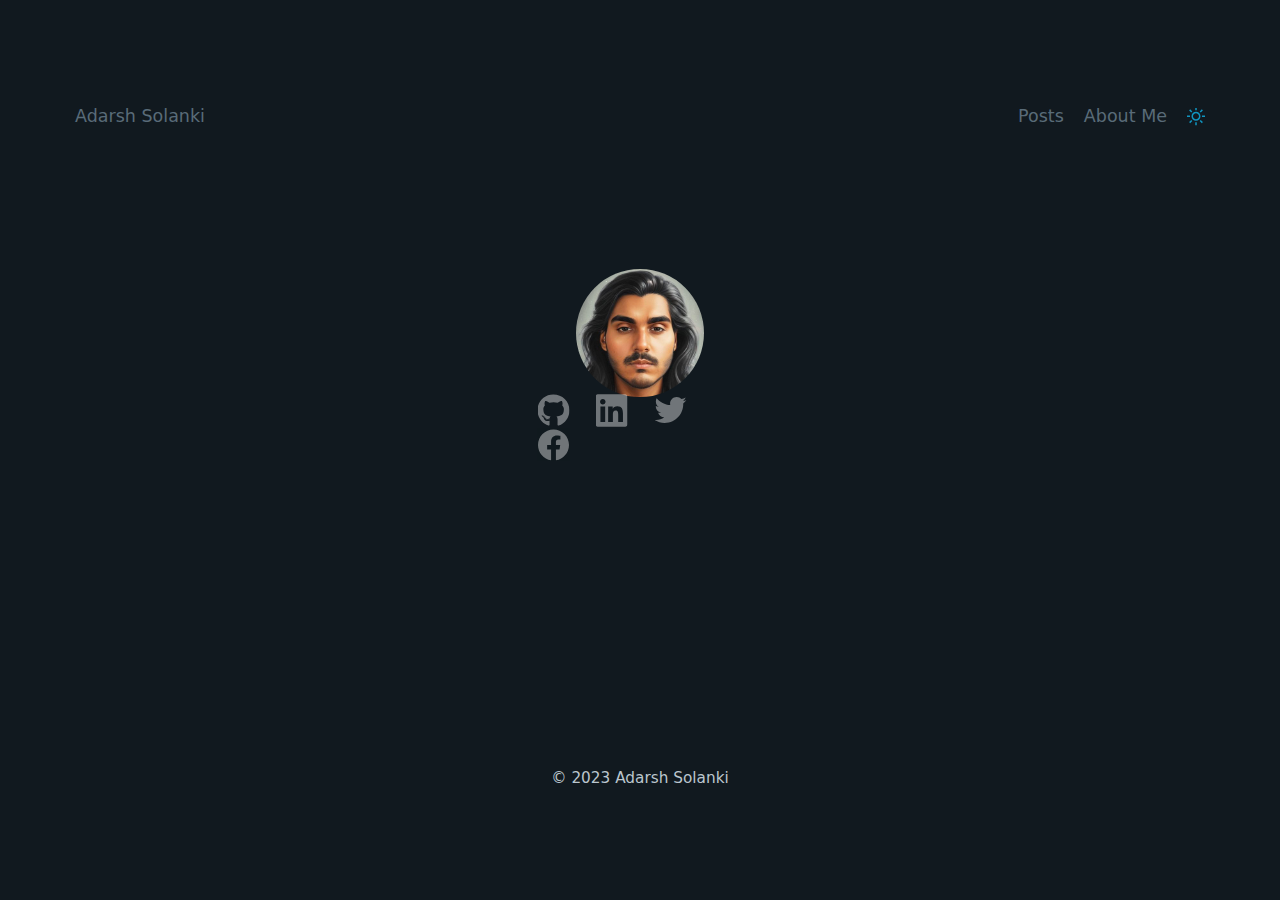
==== commit 74daecdd: "about done" ====
--- a/index.html
+++ b/index.html
@@ -8,10 +8,8 @@
     Adarsh's Homepage
   </title>
   <meta name="title" content="Adarsh's Homepage">
-  <meta name="twitter:card" content="summary">
-  </meta>
+  <meta name="twitter:card" content="Adarsh Solanki's personal site and blog">
   <meta name="twitter:title" content="Adarsh's Homepage">
-  </meta>
   <link rel="stylesheet" href="css/pico.min.css">
 
   <style>
@@ -21,7 +19,7 @@
       margin: 0;
     }
 
-    body > footer {
+    body>footer {
       position: sticky;
       top: 100vh;
       text-align: center;
@@ -29,7 +27,7 @@
 
     .intro {
       position: absolute;
-      top: 40%;
+      top: 37%;
       left: 50%;
       width: 225px;
     }
@@ -85,7 +83,7 @@
 
       <ul>
         <li><a href="posts.html" class="secondary"><small>Posts</small></a></li>
-        <li><a href="#" class="secondary"><small>About Me</small></a></li>
+        <li><a href="about.html" class="secondary"><small>About Me</small></a></li>
         <li><a href="#" id="toggle-dark" data-tooltip="Toggle Dark"><svg width="18" height="18" viewBox="0 4 24 18"
               preserveAspectRatio="xMidYMid meet" xmlns="http://www.w3.org/2000/svg">
               <path fill-rule="evenodd" clip-rule="evenodd"
@@ -102,7 +100,7 @@
 
     <div class="intro">
       <div class="avatar">
-        <img class="cover" src="img/cover.jpg" alt="Avatar">
+        <a href="about.html"><img class="cover" src="img/cover.jpg" alt="Avatar"></a>
       </div>
 
       <!-- SOCIALS -->
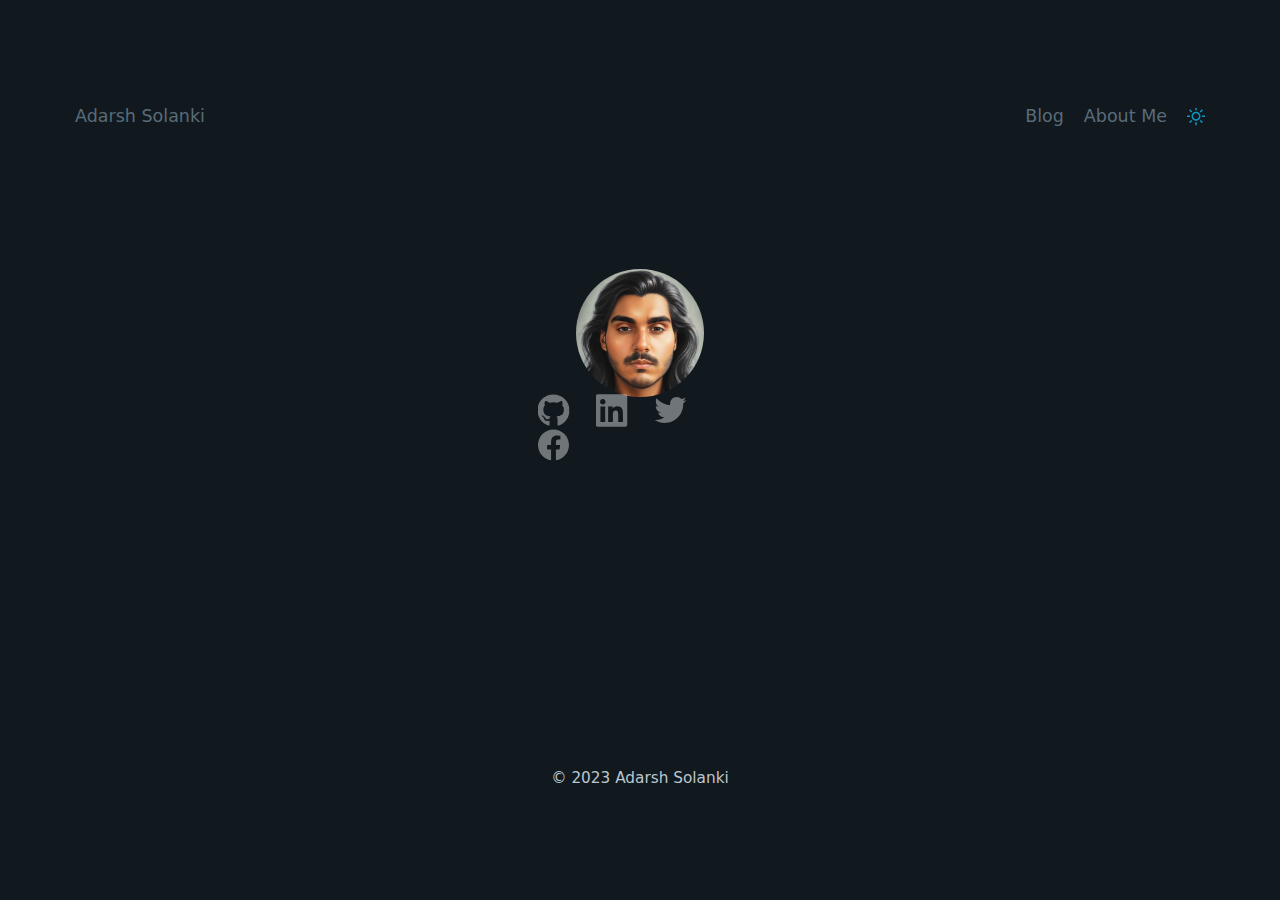
==== commit e8dce1ef: "posts -> blog" ====
--- a/index.html
+++ b/index.html
@@ -11,6 +11,7 @@
   <meta name="twitter:card" content="Adarsh Solanki's personal site and blog">
   <meta name="twitter:title" content="Adarsh's Homepage">
   <link rel="stylesheet" href="css/pico.min.css">
+  <link rel="icon" type="image/png" href="img/favicon.png">
 
   <style>
     html,
@@ -82,7 +83,7 @@
       </ul>
 
       <ul>
-        <li><a href="posts.html" class="secondary"><small>Posts</small></a></li>
+        <li><a href="posts.html" class="secondary"><small>Blog</small></a></li>
         <li><a href="about.html" class="secondary"><small>About Me</small></a></li>
         <li><a href="#" id="toggle-dark" data-tooltip="Toggle Dark"><svg width="18" height="18" viewBox="0 4 24 18"
               preserveAspectRatio="xMidYMid meet" xmlns="http://www.w3.org/2000/svg">
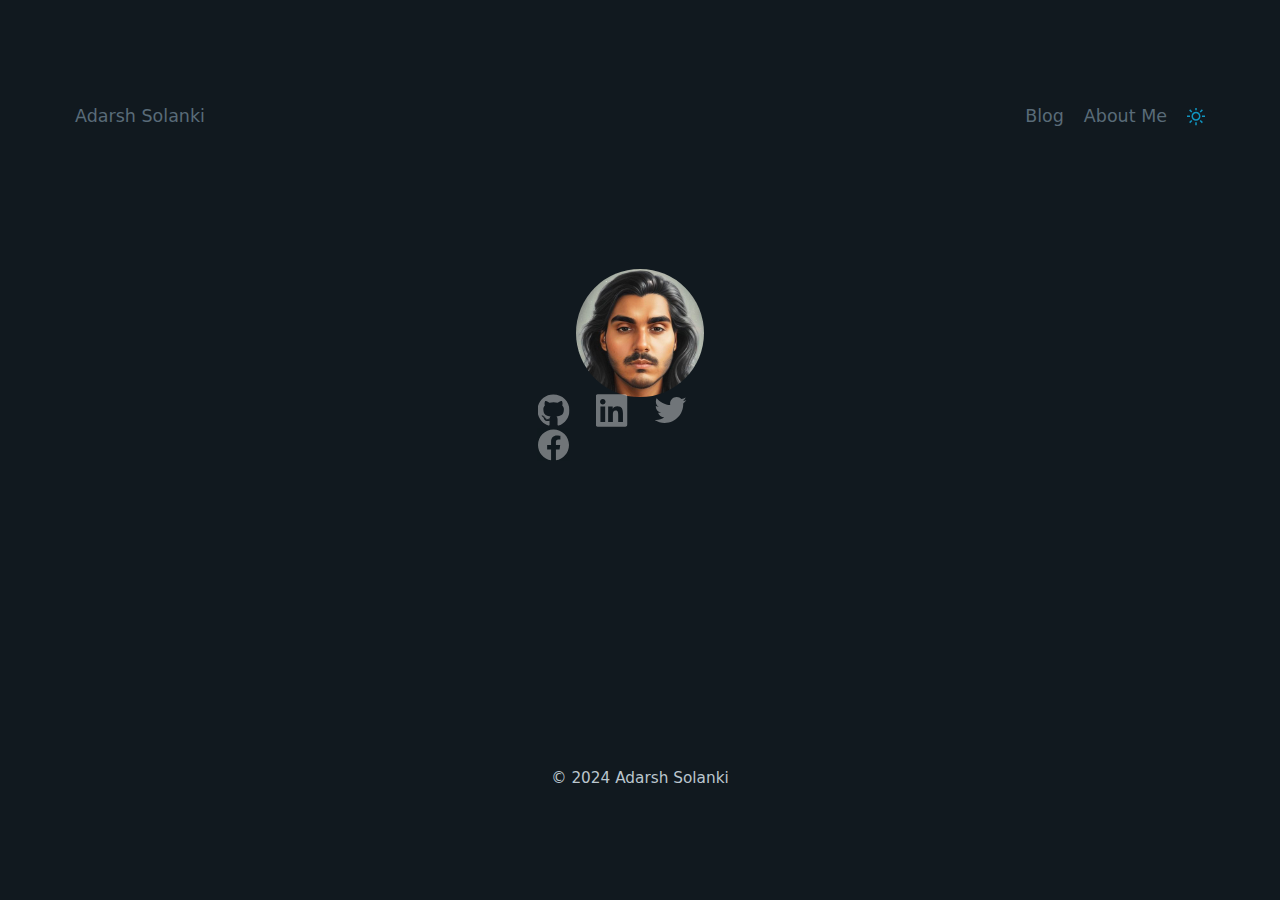
==== commit 2cf6fa75: "copyright, renaming tjs->mandarin" ====
--- a/index.html
+++ b/index.html
@@ -71,6 +71,15 @@
   </style>
 
 </head>
+<!-- Google tag (gtag.js) -->
+<script async src="https://www.googletagmanager.com/gtag/js?id=G-05TH4CS0RN"></script>
+<script>
+  window.dataLayer = window.dataLayer || [];
+  function gtag(){dataLayer.push(arguments);}
+  gtag('js', new Date());
+
+  gtag('config', 'G-05TH4CS0RN');
+</script>
 
 <body>
   <main class="container">
@@ -132,7 +141,7 @@
   <footer>
     <div class="container">
       <small>
-        <p>© 2023 Adarsh Solanki</p>
+        <p>© 2024 Adarsh Solanki</p>
       </small>
     </div>
   </footer>
